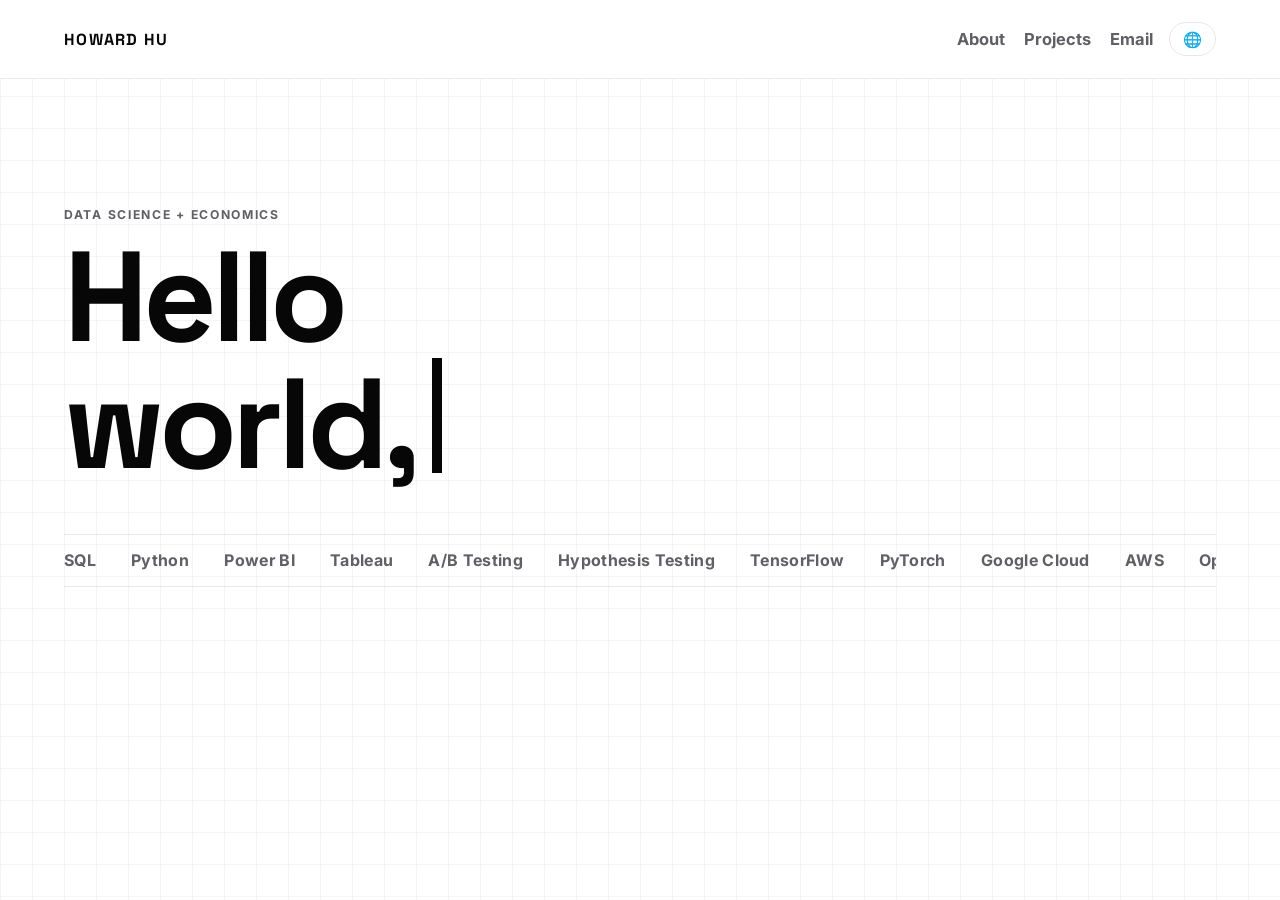
==== index.html @ 7187e895 "Fix about view typing and language sync in SPA with cache-busted scripts" ====
<!DOCTYPE html>
<html lang="en">
  <head>
    <meta charset="UTF-8" />
    <meta name="viewport" content="width=device-width, initial-scale=1.0" />
    <title>howard's studio</title>
    <meta
      name="description"
      content="Haoyang (Howard) Hu - UC Berkeley Data Science and Economics student focused on analytics, experimentation, and BI."
    />
    <link rel="preconnect" href="https://fonts.googleapis.com" />
    <link rel="preconnect" href="https://fonts.gstatic.com" crossorigin />
    <link
      href="https://fonts.googleapis.com/css2?family=Inter:wght@400;500;600;700;800&family=Space+Grotesk:wght@500;600;700&display=swap"
      rel="stylesheet"
    />
    <link rel="icon" type="image/png" href="/public/avatars/howard_idle.png" />
    <link rel="apple-touch-icon" href="/public/avatars/howard_idle.png" />
    <link rel="stylesheet" href="/styles.css?v=20260314-3" />
    <link rel="stylesheet" href="/styles/avatar.css?v=20260310-1" />
    <link rel="stylesheet" href="/styles/about.css?v=20260314-2" />
    <link rel="stylesheet" href="/styles/email-panel.css?v=20260314-1" />
  </head>
  <body>
    <header class="site-header">
      <div class="container nav-wrap">
        <a href="/" class="logo" data-view-target="home">HOWARD HU</a>
        <div class="nav-right">
          <nav>
            <ul class="nav-links">
              <li><a href="/" data-nav="about" data-view-target="about">About</a></li>
              <li><a href="/" data-nav="projects" data-view-target="projects">Projects</a></li>
              <li><button id="email-open-trigger" class="nav-email-btn" type="button" data-nav="email">Email</button></li>
            </ul>
          </nav>
          <div class="header-controls">
            <details class="lang-dropdown">
              <summary class="mode-toggle" aria-label="Language">🌐</summary>
              <div class="lang-dropdown-menu" role="menu" aria-label="Language menu">
                <button type="button" class="lang-option" data-lang-option="en">English</button>
                <button type="button" class="lang-option" data-lang-option="zh">中文</button>
                <button type="button" class="lang-option" data-lang-option="ko">한국인</button>
              </div>
            </details>
          </div>
        </div>
      </div>
    </header>

    <main id="spa-root">
      <section id="view-home" class="spa-view is-active">
        <section id="hero-section" class="hero container">
          <div class="hero-grid">
            <div class="hero-copy-wrap">
              <p class="eyebrow">Data Science + Economics</p>
              <h1 id="typed-title" data-text="Hello world, my name is Howard.">Hello world, my name is Howard.</h1>
              <p id="typed-alt-name" class="hero-name-tag" data-text="or 胡昊阳">or 胡昊阳</p>
              <p id="typed-bio" class="hero-bio" data-text="Trying to build the future before it becomes obvious.">
                Trying to build the future before it becomes obvious.
              </p>
            </div>
            <div class="hero-art">
              <div id="hero-avatar-controller" aria-label="Howard interactive pixel avatar"></div>
            </div>
          </div>
          <div class="marquee-wrap" aria-label="Scrolling skills">
            <div class="marquee-track">
              <span>SQL</span><span>Python</span><span>Power BI</span><span>Tableau</span><span>A/B Testing</span><span>Hypothesis Testing</span><span>TensorFlow</span><span>PyTorch</span><span>Google Cloud</span><span>AWS</span><span>OpenClaw</span><span>Azure</span>
              <span>SQL</span><span>Python</span><span>Power BI</span><span>Tableau</span><span>A/B Testing</span><span>Hypothesis Testing</span><span>TensorFlow</span><span>PyTorch</span><span>Google Cloud</span><span>AWS</span><span>OpenClaw</span><span>Azure</span>
            </div>
          </div>
        </section>
      </section>

      <section id="view-projects" class="spa-view">
        <section id="projects" class="container section project-section" data-tone="jarvis">
          <div class="projects-top">
            <img class="projects-top-avatar" src="/public/avatars/howard_laptop.png" alt="Howard coding pixel avatar" width="112" height="112" />
            <p id="projects-typed-lead" class="projects-typed-lead is-typing" data-text="Here are some of the fun stuff and side quests I’ve built or am currently building.">
              Here are some of the fun stuff and side quests I’ve built or am currently building.
            </p>
          </div>

          <div class="project-grid">
            <article class="project-card project-card-featured" data-tone="jarvis">
              <p class="card-tag">Flagship System</p>
              <h3>JARVIS</h3>
              <p class="project-subtitle">A personal AI operating system</p>
              <p class="project-hook">Stark Industries was fictional. The idea wasn’t.</p>
              <button class="project-trigger" type="button" aria-expanded="false">Open project</button>
              <div class="project-detail">
                <p class="card-summary">JARVIS began as a simple question: what if I had a real digital teammate I could talk to all day, not just another chat window?</p>
                <p class="card-summary">Instead of typing prompts, I wanted to say things like: “Jarvis, what’s on my agenda today?” or “Research this topic and build a full execution plan.”</p>
                <p class="card-summary">JARVIS is my attempt to build that system.</p>
                <p class="card-summary">It combines voice interaction with a modular agent architecture capable of research, synthesis, monitoring, and action. Under the hood, specialized agents coordinate tasks like web research, information extraction, summarization, and automated execution.</p>
                <p class="card-summary">Rather than a single chatbot, JARVIS functions as a personal AI operating layer, a system that can run workflows end-to-end, from gathering information to producing usable outputs.</p>
                <p class="card-summary">The long-term vision is a persistent AI partner that understands context, manages complex tasks, and acts as an always-available digital teammate.</p>
                <p class="card-summary">This prototype explores that architecture through OpenClaw-style autonomous browsing, LLM orchestration, and real-time voice interaction.</p>
                <p class="detail-meta">PYTHON · LLM APIs · AGENT ORCHESTRATION · WEB AUTOMATION · VOICE INTERFACES · OPENCLAW-STYLE SYSTEMS</p>
              </div>
            </article>

            <article class="project-card" data-tone="factory">
              <p class="card-tag">Automation</p>
              <h3>Brainrot Content Factory</h3>
              <p class="project-subtitle">An automated pipeline for short-form media</p>
              <p class="project-hook">Dopamine maxing by putting shorts content creation on autopilot.</p>
              <button class="project-trigger" type="button" aria-expanded="false">Open project</button>
              <div class="project-detail">
                <p class="card-summary">This started as an experiment in scale: how far can I push a media pipeline before manual bottlenecks show up? The system detects trend signals, builds scripts, generates visuals, and assembles shorts with minimal intervention.</p>
                <p class="card-summary">I also built in quality gates around timing, hook strength, and visual continuity so it’s not just auto-generated noise. The end goal is a repeatable engine for autonomous content channels.</p>
                <p class="detail-meta">Python · Sora · FFmpeg · Platform APIs</p>
              </div>
            </article>

            <article class="project-card" data-tone="dashboard">
              <p class="card-tag">Data Visualization</p>
              <h3>Analytic Dashboard Maker</h3>
              <p class="project-subtitle">From raw tables to decision-ready dashboards</p>
              <p class="project-hook">Because manually rebuilding dashboards every week is character development I did not need.</p>
              <button class="project-trigger" type="button" aria-expanded="false">Open project</button>
              <div class="project-detail">
                <p class="card-summary">This project came from seeing how much analyst time gets burned cleaning data and redoing the same visuals. I built a pipeline that ingests messy business data, extracts key metrics, and prepares dashboard-ready structures with much less manual work.</p>
                <p class="card-summary">I focused on making outputs practical: clear KPI definitions, reusable transformations, and automated handoff into BI tools so teams can spend more time deciding and less time wrangling.</p>
                <p class="detail-meta">Python · Power BI · SQL · Workflow automation</p>
              </div>
            </article>

            <article class="project-card" data-tone="research">
              <p class="card-tag">Research Infrastructure</p>
              <h3>Curiosity X</h3>
              <p class="project-subtitle">Continuous monitoring of the internet</p>
              <p class="project-hook">My personal intel feed, minus the 20-tab chaos.</p>
              <button class="project-trigger" type="button" aria-expanded="false">Open project</button>
              <div class="project-detail">
                <p class="card-summary">I built this because I was spending too much time context switching between feeds, forums, and tech news. The agent continuously monitors sources and compiles concise briefings.</p>
                <p class="card-summary">It prioritizes what matters, summarizes developments with clear action points, and pushes updates through messaging so I can react fast without manual hunting.</p>
                <p class="detail-meta">Python · RSS ingestion · LLM summarization</p>
              </div>
            </article>

            <article class="project-card" data-tone="photo">
              <p class="card-tag">Visual Storytelling</p>
              <h3>Photography Studio</h3>
              <p class="project-subtitle">People, light, and memory-driven frames</p>
              <p class="project-hook">A clean visual storytelling space for my photography work.</p>
              <a class="project-trigger" href="/" data-view-target="photography">Open project</a>
            </article>
          </div>
        </section>
      </section>

      <section id="view-about" class="spa-view">
        <section class="about-page">
          <div class="about-centered container">
            <img class="about-avatar" src="/public/avatars/howard_smile.png" alt="Howard Hu pixel avatar" width="128" height="128" />
            <h1 id="about-typed-title" class="about-title" data-text="Hi there">Hi there</h1>
            <p id="about-typed-intro" class="about-intro" data-text="Talk to me about data, AI, analytics, and building useful systems!">Talk to me about data, AI, analytics, and building useful systems!</p>

            <div class="about-block">
              <h2 data-i18n="workHeading">Work</h2>
              <div class="about-list" role="list">
                <button class="about-link-item" type="button" data-modal-kind="work" data-modal-id="ibm" data-i18n="work.ibm">CSM Architect (AI) @ IBM</button>
                <button class="about-link-item" type="button" data-modal-kind="work" data-modal-id="pge" data-i18n="work.pge">Ex-AP Data Analyst @ PG&amp;E</button>
                <button class="about-link-item" type="button" data-modal-kind="work" data-modal-id="dicks" data-i18n="work.dicks">Ex-Data Science Intern @ Dick's Sporting Goods</button>
                <button class="about-link-item" type="button" data-modal-kind="work" data-modal-id="store" data-i18n="work.store">BI Executive @ Cal Student Store</button>
              </div>
            </div>

            <div class="about-block">
              <h2 data-i18n="educationHeading">Education</h2>
              <div class="about-list" role="list">
                <button class="about-link-item" type="button" data-modal-kind="education" data-modal-id="berkeley" data-i18n="education.entry">Data Science + Economics<br />University of California, Berkeley<br />2022–2026</button>
              </div>
            </div>

            <div class="about-social" aria-label="Social links">
              <a href="https://www.linkedin.com/in/howard-hu-70660616a/" target="_blank" rel="noopener noreferrer" aria-label="LinkedIn" title="LinkedIn"><svg viewBox="0 0 24 24" aria-hidden="true"><path d="M4.98 3.5C4.98 4.88 3.86 6 2.48 6S0 4.88 0 3.5 1.12 1 2.5 1s2.48 1.12 2.48 2.5zM.5 8h4V24h-4V8zm7 0h3.8v2.2h.1c.53-1 1.84-2.2 3.8-2.2 4.06 0 4.8 2.67 4.8 6.14V24h-4v-7.2c0-1.72-.03-3.94-2.4-3.94-2.4 0-2.77 1.87-2.77 3.8V24h-4V8z"/></svg></a>
              <a href="https://instagram.com/howarddhu" target="_blank" rel="noopener noreferrer" aria-label="Instagram" title="Instagram"><svg viewBox="0 0 24 24" aria-hidden="true"><path d="M7.75 2h8.5A5.75 5.75 0 0 1 22 7.75v8.5A5.75 5.75 0 0 1 16.25 22h-8.5A5.75 5.75 0 0 1 2 16.25v-8.5A5.75 5.75 0 0 1 7.75 2zm0 2A3.75 3.75 0 0 0 4 7.75v8.5A3.75 3.75 0 0 0 7.75 20h8.5A3.75 3.75 0 0 0 20 16.25v-8.5A3.75 3.75 0 0 0 16.25 4h-8.5zM12 7a5 5 0 1 1 0 10 5 5 0 0 1 0-10zm0 2a3 3 0 1 0 0 6 3 3 0 0 0 0-6zm5.25-2.5a1.25 1.25 0 1 1 0 2.5 1.25 1.25 0 0 1 0-2.5z"/></svg></a>
              <a href="https://github.com/Howardhu02" target="_blank" rel="noopener noreferrer" aria-label="GitHub" title="GitHub"><svg viewBox="0 0 24 24" aria-hidden="true"><path d="M12 .5C5.65.5.5 5.65.5 12a11.5 11.5 0 0 0 7.86 10.91c.57.1.78-.25.78-.55v-2.1c-3.2.7-3.88-1.36-3.88-1.36-.52-1.31-1.27-1.66-1.27-1.66-1.04-.71.08-.7.08-.7 1.15.08 1.75 1.18 1.75 1.18 1.02 1.75 2.67 1.24 3.32.95.1-.74.4-1.24.72-1.53-2.56-.29-5.25-1.28-5.25-5.69 0-1.26.45-2.29 1.18-3.09-.12-.29-.51-1.46.11-3.05 0 0 .96-.31 3.15 1.18a10.88 10.88 0 0 1 5.74 0c2.19-1.49 3.15-1.18 3.15-1.18.62 1.59.23 2.76.11 3.05.73.8 1.18 1.83 1.18 3.09 0 4.42-2.69 5.39-5.26 5.68.41.35.78 1.05.78 2.12v3.14c0 .3.21.66.79.55A11.5 11.5 0 0 0 23.5 12C23.5 5.65 18.35.5 12 .5z"/></svg></a>
              <button id="wechat-open" type="button" class="about-wechat-btn" aria-label="WeChat" title="WeChat"><svg viewBox="0 0 24 24" aria-hidden="true"><path d="M9.5 3C4.8 3 1 6.1 1 10c0 2.2 1.3 4.2 3.3 5.5L3.5 19l3.4-1.8c.8.2 1.7.3 2.6.3 4.7 0 8.5-3.1 8.5-7S14.2 3 9.5 3zm-3 6.2a1.1 1.1 0 1 1 0 2.2 1.1 1.1 0 0 1 0-2.2zm6 0a1.1 1.1 0 1 1 0 2.2 1.1 1.1 0 0 1 0-2.2zM17 9.5c-3.3 0-6 2.1-6 4.7s2.7 4.7 6 4.7c.7 0 1.3-.1 2-.3l2.5 1.4-.6-2.3c1.4-1 2.1-2.2 2.1-3.5 0-2.6-2.7-4.7-6-4.7zm-2 4a.9.9 0 1 1 0 1.8.9.9 0 0 1 0-1.8zm4 0a.9.9 0 1 1 0 1.8.9.9 0 0 1 0-1.8z"/></svg></button>
            </div>
          </div>
        </section>
      </section>

      <section id="view-photography" class="spa-view">
        <section id="photography" class="container section">
          <div class="photo-top">
            <img class="photo-top-avatar" src="/public/avatars/howard_camera.png" alt="Howard camera pixel avatar" width="112" height="112" />
            <p id="photography-typed-lead" class="photography-typed-lead is-typing" data-text="Capturing moments, documenting stories, and experimenting with light. Click each field to see samples.">
              Capturing moments, documenting stories, and experimenting with light. Click each field to see samples.
            </p>
          </div>

          <div class="photo-categories">
            <button class="photo-card" type="button" data-photo-category="film"><h3>Film</h3><p>Analog moments captured on 35mm.</p><div class="photo-card-preview" aria-hidden="true"><img src="" alt="" loading="lazy" /></div></button>
            <button class="photo-card" type="button" data-photo-category="graduation"><h3>Graduation</h3><p>Celebrating milestones and memories.</p><div class="photo-card-preview" aria-hidden="true"><img src="" alt="" loading="lazy" /></div></button>
            <button class="photo-card" type="button" data-photo-category="gig"><h3>Gig Works</h3><p>Events, concerts, and commissioned work.</p><div class="photo-card-preview" aria-hidden="true"><img src="" alt="" loading="lazy" /></div></button>
            <button class="photo-card" type="button" data-photo-category="shenanigans"><h3>Shenanigans</h3><p>Creative experiments and fun visual ideas.</p><div class="photo-card-preview" aria-hidden="true"><img src="" alt="" loading="lazy" /></div></button>
          </div>

          <div class="photo-cta">
            <a class="photo-cta-link" href="https://calendar.app.google/9sr1MgK4GPP5MWou8" target="_blank" rel="noopener noreferrer">Book a session with me</a>
            <a class="photo-cta-link secondary" href="https://instagram.com/howiesflicks" target="_blank" rel="noopener noreferrer">@howiesflicks</a>
          </div>
        </section>
      </section>
    </main>

    <div id="about-modal" class="about-modal" aria-hidden="true">
      <div class="about-modal-backdrop" data-about-close></div>
      <div class="about-modal-card" role="dialog" aria-modal="true" aria-label="About details">
        <button type="button" class="about-modal-close" data-about-close aria-label="Close details">×</button>
        <p id="about-modal-role" class="about-modal-role"></p>
        <h3 id="about-modal-title"></h3>
        <p id="about-modal-meta" class="about-modal-meta"></p>
        <p id="about-modal-desc" class="about-modal-desc"></p>
        <img id="about-modal-image" class="about-modal-image" src="" alt="" />
      </div>
    </div>

    <div id="photo-modal" class="photo-modal" aria-hidden="true">
      <div class="photo-modal-backdrop" data-photo-close></div>
      <div class="photo-modal-content" role="dialog" aria-modal="true" aria-label="Photography gallery">
        <button type="button" class="photo-modal-close" data-photo-close aria-label="Close gallery">×</button>
        <button type="button" class="photo-modal-nav prev" data-photo-prev aria-label="Previous photo">‹</button>
        <div class="photo-modal-stage">
          <img id="photo-modal-image" src="" alt="Photography showcase" />
          <p id="photo-modal-counter" class="photo-modal-counter">1 / 1</p>
        </div>
        <button type="button" class="photo-modal-nav next" data-photo-next aria-label="Next photo">›</button>
      </div>
    </div>

    <div id="email-panel-root"></div>

    <script>
      window.EMAIL_PANEL_ENDPOINT = "https://formspree.io/f/mnjgzolo";
    </script>
    <script src="/script.js?v=20260314-4"></script>
    <script src="/about.js?v=20260314-3"></script>
    <script src="/spa.js?v=20260314-2"></script>
    <script type="module" src="/avatar.js?v=20260310-1"></script>
    <script type="module" src="/avatar-controller.js?v=20260310-1"></script>
    <script type="module" src="/email-panel.js?v=20260314-1"></script>
  </body>
</html>
---- styles.css ----
:root {
  --bg: #ffffff;
  --surface: #ffffff;
  --text: #070707;
  --muted: #5f5f66;
  --line: #e7e7eb;
  --accent: #2f6bff;
  --font-body: "Inter", sans-serif;
  --font-heading: "Space Grotesk", sans-serif;
}

* {
  box-sizing: border-box;
}

html,
body {
  margin: 0;
  padding: 0;
  font-family: var(--font-body);
  background:
    linear-gradient(to right, rgba(231, 231, 235, 0.45) 1px, transparent 1px),
    linear-gradient(to bottom, rgba(231, 231, 235, 0.45) 1px, transparent 1px),
    var(--bg);
  background-size: 32px 32px, 32px 32px, auto;
  color: var(--text);
  scroll-behavior: smooth;
  overflow-x: hidden;
}

.container {
  width: min(1160px, 90%);
  margin: 0 auto;
}

.avatar-shell {
  width: 128px;
  height: 128px;
  position: relative;
  border: 1px solid var(--line);
  border-radius: 20px;
  background: rgba(255, 255, 255, 0.96);
  box-shadow: 0 18px 42px rgba(7, 7, 7, 0.08);
  overflow: hidden;
}

.avatar-sprite {
  position: absolute;
  inset: 0;
  width: 128px;
  height: 128px;
  image-rendering: pixelated;
  image-rendering: crisp-edges;
  opacity: 0;
  transition: opacity 220ms ease;
}

.avatar-sprite.is-visible {
  opacity: 1;
}

.avatar-badge {
  display: none;
}

.avatar-slot {
  display: inline-block;
}

.avatar-slot .avatar-shell {
  box-shadow: none;
}

.avatar-slot-hero .avatar-shell {
  width: 240px;
  height: 240px;
  border-radius: 28px;
  background:
    radial-gradient(circle at 50% 18%, rgba(47, 107, 255, 0.12), transparent 42%),
    linear-gradient(180deg, #ffffff 0%, #f7f7fa 100%);
  box-shadow: 0 24px 56px rgba(7, 7, 7, 0.1);
}

.avatar-slot-hero .avatar-sprite {
  width: 240px;
  height: 240px;
}

.avatar-slot-inline .avatar-shell {
  width: 112px;
  height: 112px;
  border-radius: 20px;
  background: linear-gradient(180deg, #ffffff 0%, #f7f7fa 100%);
}

.avatar-slot-inline .avatar-sprite {
  width: 112px;
  height: 112px;
}

.site-header {
  position: sticky;
  top: 0;
  z-index: 10;
  background: rgba(255, 255, 255, 0.94);
  border-bottom: 1px solid var(--line);
  backdrop-filter: blur(4px);
}

.nav-wrap {
  min-height: 78px;
  display: flex;
  justify-content: space-between;
  align-items: center;
}

.nav-right {
  display: flex;
  align-items: center;
  gap: 1rem;
}

.logo {
  color: var(--text);
  text-decoration: none;
  font-family: var(--font-heading);
  font-weight: 900;
  letter-spacing: 0.08em;
}

h1,
h2,
h3,
h4,
h5,
h6 {
  font-family: var(--font-heading);
}

.nav-links {
  list-style: none;
  display: flex;
  gap: 1.2rem;
  margin: 0;
  padding: 0;
}

.nav-links a {
  color: var(--muted);
  text-decoration: none;
  font-weight: 700;
  font-size: 1.03rem;
  transition: color 160ms ease;
}

.nav-email-btn {
  border: 0;
  background: transparent;
  color: var(--muted);
  font: inherit;
  font-weight: 700;
  font-size: 1.03rem;
  padding: 0;
  cursor: pointer;
  transition: color 160ms ease;
}

.nav-links a:hover {
  color: var(--text);
}

.nav-email-btn:hover {
  color: var(--text);
}

.header-controls {
  display: flex;
  align-items: center;
  gap: 0.5rem;
}

.mode-toggle {
  border: 1px solid var(--line);
  background: var(--surface);
  color: var(--text);
  font: inherit;
  font-size: 0.95rem;
  font-weight: 700;
  border-radius: 999px;
  padding: 0.42rem 0.8rem;
  cursor: pointer;
  transition: border-color 160ms ease, background 160ms ease;
}

.mode-toggle:hover {
  border-color: color-mix(in srgb, var(--accent) 40%, var(--line));
}

.lang-dropdown {
  position: relative;
}

.lang-dropdown > summary {
  list-style: none;
}

.lang-dropdown > summary::-webkit-details-marker {
  display: none;
}

.lang-dropdown-menu {
  position: absolute;
  top: calc(100% + 0.4rem);
  right: 0;
  min-width: 130px;
  border: 1px solid var(--line);
  background: var(--surface);
  border-radius: 12px;
  padding: 0.35rem;
  display: none;
  box-shadow: 0 14px 28px rgba(7, 7, 7, 0.12);
  z-index: 20;
}

.lang-dropdown[open] .lang-dropdown-menu {
  display: grid;
  gap: 0.2rem;
}

.lang-option {
  border: 0;
  border-radius: 8px;
  text-align: left;
  background: transparent;
  color: var(--text);
  font: inherit;
  font-size: 0.82rem;
  font-weight: 700;
  padding: 0.45rem 0.55rem;
  cursor: pointer;
}

.lang-option:hover,
.lang-option.is-active {
  background: color-mix(in srgb, var(--accent) 12%, #ffffff 88%);
}


.spa-view {
  display: none;
}

.spa-view.is-active {
  display: block;
}

.nav-links a.is-active,
.logo.is-active {
  color: var(--text);
}
.hero {
  padding: 8rem 0 5.5rem;
}

.hero-grid {
  display: grid;
  grid-template-columns: 1fr;
  gap: 2rem;
  align-items: center;
}

.hero-copy-wrap {
  text-align: left;
}

.hero-art {
  display: grid;
  justify-items: center;
  gap: 1rem;
}

.hero-notes {
  width: min(360px, 100%);
  display: grid;
  gap: 0.7rem;
}

.hero-note {
  border: 1px solid var(--line);
  border-radius: 16px;
  padding: 0.9rem 1rem;
  background: #fbfbfc;
}

.hero-note span {
  display: block;
  margin-bottom: 0.3rem;
  text-transform: uppercase;
  letter-spacing: 0.1em;
  font-size: 0.68rem;
  color: #808088;
  font-weight: 700;
}

.hero-note strong {
  font-size: 0.95rem;
  line-height: 1.45;
}

.eyebrow {
  margin: 0;
  text-transform: uppercase;
  letter-spacing: 0.14em;
  color: var(--muted);
  font-size: 0.76rem;
  font-weight: 700;
}

h1 {
  margin: 0.9rem 0 0;
  font-size: clamp(3rem, 10vw, 8.1rem);
  line-height: 0.95;
  letter-spacing: -0.04em;
  font-weight: 900;
}

h1.is-typing {
  position: relative;
}

h1.is-typing::after {
  content: "";
  display: inline-block;
  width: 0.08em;
  height: 0.9em;
  margin-left: 0.12em;
  vertical-align: -0.04em;
  background: var(--text);
  animation: blink-caret 850ms steps(1, end) infinite;
}

.hero-name-tag {
  margin: 0.55rem 0 0;
  font-size: clamp(1.05rem, 2.2vw, 1.6rem);
  letter-spacing: -0.01em;
  font-weight: 700;
  color: #4f4f58;
}

.hero-bio {
  margin: 0.7rem 0 0;
  width: min(640px, 100%);
  color: #34343d;
  font-size: 1rem;
  line-height: 1.6;
  font-weight: 500;
}

.hero-blurb {
  width: min(640px, 100%);
  margin: 1.4rem 0 0;
  color: var(--muted);
  line-height: 1.75;
  font-size: 1.02rem;
}

.persona-switch {
  margin-top: 1.6rem;
  display: flex;
  justify-content: flex-start;
  gap: 0.65rem;
  flex-wrap: wrap;
}

.persona-pill {
  border: 1px solid var(--line);
  background: #fff;
  color: var(--muted);
  border-radius: 999px;
  padding: 0.55rem 0.9rem;
  font: inherit;
  font-size: 0.92rem;
  font-weight: 700;
  cursor: pointer;
  transition: border-color 180ms ease, color 180ms ease, background 180ms ease;
}

.persona-pill:hover,
.persona-pill.is-active {
  border-color: #d5ddff;
  color: var(--text);
  background: #f7f9ff;
}

.marquee-wrap {
  margin-top: 2.4rem;
  border-top: 1px solid var(--line);
  border-bottom: 1px solid var(--line);
  overflow: hidden;
  white-space: nowrap;
}

.marquee-track {
  display: inline-flex;
  gap: 2.2rem;
  padding: 0.95rem 0;
  animation: marquee-scroll 30s linear infinite;
}

.marquee-track span {
  color: var(--muted);
  font-weight: 700;
  letter-spacing: 0.02em;
}

.signal-strip {
  margin-top: 1.2rem;
  display: grid;
  grid-template-columns: repeat(1, minmax(0, 1fr));
  gap: 0.85rem;
}

.signal-card {
  border: 1px solid var(--line);
  border-radius: 16px;
  padding: 0.95rem 1rem;
  background: rgba(255, 255, 255, 0.86);
  backdrop-filter: blur(4px);
}

.signal-card span {
  display: block;
  margin-bottom: 0.3rem;
  text-transform: uppercase;
  letter-spacing: 0.1em;
  font-size: 0.68rem;
  font-weight: 700;
  color: #7d7d86;
}

.signal-card strong {
  font-size: 0.95rem;
  line-height: 1.45;
}

.section {
  padding: 5.2rem 0;
}

.section h2 {
  margin: 0 0 1.2rem;
  font-size: clamp(2rem, 4.5vw, 3rem);
  letter-spacing: -0.02em;
  font-weight: 900;
}

.section-intro {
  display: grid;
  gap: 0.45rem;
  margin-bottom: 1.4rem;
}

.section-heading {
  display: flex;
  align-items: center;
  justify-content: space-between;
  gap: 1rem;
}

.section-intro p {
  margin: 0;
  max-width: 60ch;
  color: var(--muted);
  line-height: 1.7;
}

.projects-top {
  margin-bottom: 1.3rem;
  display: grid;
  justify-items: center;
  gap: 0.65rem;
  text-align: center;
}

.projects-top-avatar {
  width: 112px;
  height: 112px;
  border-radius: 20px;
  border: 1px solid var(--line);
  background: linear-gradient(180deg, #ffffff 0%, #f7f7fa 100%);
  image-rendering: pixelated;
}

.projects-typed-lead {
  margin: 0;
  max-width: 62ch;
  color: #3f4452;
  line-height: 1.7;
  font-size: 1.02rem;
}

.projects-typed-lead.is-typing::after {
  content: "";
  display: inline-block;
  width: 0.08em;
  height: 0.9em;
  margin-left: 0.12em;
  vertical-align: -0.05em;
  background: var(--text);
  animation: blink-caret 850ms steps(1, end) infinite;
}

.project-grid {
  display: grid;
  grid-template-columns: repeat(1, minmax(0, 1fr));
  gap: 1rem;
}

.project-card {
  padding: 1.35rem;
  border: 1px solid var(--line);
  border-radius: 14px;
  background:
    linear-gradient(180deg, color-mix(in srgb, var(--surface) 96%, #fff 4%) 0%, color-mix(in srgb, var(--surface) 92%, #fff 8%) 100%);
  transition: box-shadow 220ms ease, transform 220ms ease, border-color 220ms ease;
}

.project-card:hover {
  border-color: #cfd8ff;
  box-shadow: 0 0 0 1px #dce4ff, 0 0 34px rgba(47, 107, 255, 0.13);
  transform: translateY(-2px);
}

.project-card-featured {
  border-color: #d6deff;
  background:
    radial-gradient(circle at 85% 10%, rgba(47, 107, 255, 0.16), transparent 38%),
    linear-gradient(180deg, rgba(255, 255, 255, 0.98) 0%, rgba(248, 250, 255, 0.98) 100%);
}

.project-section {
  --project-tone: #2f6bff;
  --project-tone-soft: rgba(47, 107, 255, 0.14);
  transition: background 280ms ease, border-color 280ms ease;
}

.project-section[data-tone="jarvis"] {
  --project-tone: #2f6bff;
  --project-tone-soft: rgba(47, 107, 255, 0.14);
}

.project-section[data-tone="factory"] {
  --project-tone: #ff6a3d;
  --project-tone-soft: rgba(255, 106, 61, 0.14);
}

.project-section[data-tone="dashboard"] {
  --project-tone: #8a57ff;
  --project-tone-soft: rgba(138, 87, 255, 0.14);
}

.project-section[data-tone="research"] {
  --project-tone: #0f8f6f;
  --project-tone-soft: rgba(15, 143, 111, 0.14);
}

.card-tag {
  margin: 0;
  font-size: 0.74rem;
  text-transform: uppercase;
  letter-spacing: 0.12em;
  color: var(--muted);
  font-weight: 700;
}

.project-card h3 {
  margin: 0.5rem 0 0.45rem;
  font-size: 1.35rem;
  letter-spacing: -0.01em;
  line-height: 1.08;
}

.project-subtitle {
  margin: 0 0 0.7rem;
  font-size: 0.95rem;
  color: #4f5f95;
  font-weight: 700;
}

.project-card p {
  margin: 0;
  color: var(--muted);
  line-height: 1.65;
}

.card-summary {
  margin-top: 0.45rem;
}

.project-hook {
  margin-top: 0.4rem;
  font-size: 1rem;
  color: #484a55;
}

.project-trigger {
  margin-top: 0.9rem;
  border: 0;
  background: transparent;
  padding: 0;
  color: var(--text);
  font: inherit;
  font-size: 0.93rem;
  font-weight: 800;
  cursor: pointer;
}

.project-detail {
  max-height: 0;
  overflow: hidden;
  opacity: 0;
  transition: max-height 240ms ease, opacity 180ms ease, margin-top 180ms ease;
}

.project-card.is-open {
  border-color: color-mix(in srgb, var(--project-tone) 30%, #d8dbe5);
  box-shadow: 0 0 0 1px color-mix(in srgb, var(--project-tone) 18%, #f0f1f5);
}

.project-card.is-open .project-detail {
  max-height: 420px;
  opacity: 1;
  margin-top: 0.9rem;
}

.timeline-section {
  --timeline-tone: #2f6bff;
  --timeline-tone-soft: rgba(47, 107, 255, 0.14);
  padding: 1.2rem;
  border: 1px solid #dbe2ff;
  border-radius: 24px;
  background:
    radial-gradient(circle at 10% 0%, var(--timeline-tone-soft), transparent 42%),
    linear-gradient(180deg, rgba(255, 255, 255, 0.98) 0%, rgba(248, 249, 254, 0.98) 100%);
  transition: background 300ms ease, border-color 300ms ease;
}

.timeline-section[data-tone="pge"] {
  --timeline-tone: #2f6bff;
  --timeline-tone-soft: rgba(47, 107, 255, 0.14);
  border-color: #dbe2ff;
}

.timeline-section[data-tone="ibm"] {
  --timeline-tone: #5c39ff;
  --timeline-tone-soft: rgba(92, 57, 255, 0.14);
  border-color: #ded5ff;
}

.timeline-section[data-tone="dicks"] {
  --timeline-tone: #ff6a3d;
  --timeline-tone-soft: rgba(255, 106, 61, 0.14);
  border-color: #ffd9cd;
}

.timeline-section[data-tone="store"] {
  --timeline-tone: #0f8f6f;
  --timeline-tone-soft: rgba(15, 143, 111, 0.14);
  border-color: #cdebe2;
}

.timeline {
  position: relative;
  display: grid;
  gap: 0.85rem;
  padding-left: 1rem;
}

.timeline::before {
  content: "";
  position: absolute;
  left: 0.2rem;
  top: 0.2rem;
  bottom: 0.2rem;
  width: 2px;
  background: var(--timeline-tone);
  opacity: 0.35;
}

.timeline-item {
  position: relative;
  border: 1px solid var(--line);
  border-radius: 16px;
  background: color-mix(in srgb, var(--surface) 94%, #fff 6%);
  overflow: hidden;
  transition: border-color 220ms ease, box-shadow 220ms ease;
}

.timeline-item::before {
  content: "";
  position: absolute;
  left: -1.05rem;
  top: 1.22rem;
  width: 0.52rem;
  height: 0.52rem;
  border-radius: 999px;
  background: var(--timeline-tone);
  box-shadow: 0 0 0 6px rgba(255, 255, 255, 0.9);
}

.timeline-item.is-open {
  border-color: color-mix(in srgb, var(--timeline-tone) 30%, #d8dbe5);
  box-shadow: 0 0 0 1px color-mix(in srgb, var(--timeline-tone) 18%, #f0f1f5);
}

.timeline-trigger {
  width: 100%;
  border: 0;
  background: transparent;
  text-align: left;
  padding: 1rem 1rem 0.92rem;
  display: grid;
  gap: 0.2rem;
  cursor: pointer;
}

.timeline-role {
  font-size: 1.06rem;
  font-weight: 800;
  color: var(--text);
}

.timeline-company {
  color: var(--muted);
  font-size: 0.94rem;
  font-weight: 600;
}

.timeline-date {
  margin-top: 0.2rem;
  text-transform: uppercase;
  letter-spacing: 0.08em;
  font-size: 0.7rem;
  color: color-mix(in srgb, var(--timeline-tone) 62%, #6c7280);
  font-weight: 700;
}

.timeline-detail {
  max-height: 0;
  overflow: hidden;
  opacity: 0;
  padding: 0 1rem;
  transition: max-height 240ms ease, opacity 200ms ease, padding 200ms ease;
}

.timeline-item.is-open .timeline-detail {
  max-height: 320px;
  opacity: 1;
  padding: 0 1rem 1rem;
}

.education-card {
  border: 1px solid var(--line);
  border-radius: 18px;
  padding: 1.3rem;
  background: rgba(255, 255, 255, 0.92);
}

.education-card h3 {
  margin: 0;
  font-size: 1.3rem;
  letter-spacing: -0.01em;
}

.education-meta {
  margin: 0.45rem 0 0.7rem;
  text-transform: uppercase;
  letter-spacing: 0.09em;
  font-size: 0.72rem;
  color: #6f7584;
  font-weight: 700;
}

.detail-meta {
  margin-top: 0.85rem;
  text-transform: uppercase;
  letter-spacing: 0.08em;
  font-size: 0.72rem;
  color: #767680;
  font-weight: 700;
}

.about-copy {
  max-width: 60ch;
}

.about-copy p {
  margin: 0 0 1rem;
  color: var(--muted);
  line-height: 1.75;
  font-size: 1.02rem;
}

.about-education {
  margin-top: 1.3rem;
  border: 1px solid var(--line);
  border-radius: 18px;
  padding: 1.1rem;
  background: color-mix(in srgb, var(--surface) 94%, #fff 6%);
}

.about-work-block {
  margin-top: 1.8rem;
}

.about-work-block .work-subtitle {
  margin-bottom: 0.8rem;
  font-size: clamp(1.45rem, 3.2vw, 2.1rem);
  letter-spacing: -0.01em;
}

.education-label {
  display: block;
  margin-bottom: 0.5rem;
  text-transform: uppercase;
  letter-spacing: 0.1em;
  font-size: 0.7rem;
  color: #7b7b84;
  font-weight: 700;
}

.about-education h3 {
  margin: 0;
  font-size: 1.15rem;
  letter-spacing: -0.01em;
}

.education-date {
  margin: 0.45rem 0 0.75rem;
  font-size: 0.8rem;
  text-transform: uppercase;
  letter-spacing: 0.08em;
  font-weight: 700;
  color: #6f7584;
}

.education-majors {
  display: grid;
  gap: 0.45rem;
}

.education-majors p {
  margin: 0;
  border: 1px solid #e6e8ef;
  border-radius: 12px;
  padding: 0.58rem 0.72rem;
  background: #fafafe;
  color: #4f535f;
  font-size: 0.94rem;
  line-height: 1.4;
}

.mini-grid {
  display: grid;
  grid-template-columns: repeat(1, minmax(0, 1fr));
  gap: 1rem;
}

.mini-card {
  border: 1px solid var(--line);
  border-radius: 18px;
  padding: 1.2rem;
  background: rgba(251, 251, 252, 0.92);
}

.mini-label {
  display: inline-block;
  margin-bottom: 0.55rem;
  text-transform: uppercase;
  letter-spacing: 0.1em;
  font-size: 0.7rem;
  color: #7f7f86;
  font-weight: 700;
}

.mini-card h3 {
  margin: 0 0 0.45rem;
  font-size: 1.15rem;
  letter-spacing: -0.01em;
}

.mini-card p {
  margin: 0;
  color: var(--muted);
  line-height: 1.7;
}

.photo-categories {
  display: grid;
  grid-template-columns: 1fr;
  gap: 1rem;
}

.photo-top {
  margin-bottom: 1.3rem;
  display: grid;
  justify-items: center;
  gap: 0.65rem;
  text-align: center;
}

.photo-top-avatar {
  width: 112px;
  height: 112px;
  border-radius: 20px;
  border: 1px solid var(--line);
  background: linear-gradient(180deg, #ffffff 0%, #f7f7fa 100%);
  image-rendering: pixelated;
}

.photography-typed-lead {
  margin: 0;
  max-width: 62ch;
  color: #3f4452;
  line-height: 1.7;
  font-size: 1.02rem;
}

.photography-typed-lead.is-typing::after {
  content: "";
  display: inline-block;
  width: 0.08em;
  height: 0.9em;
  margin-left: 0.12em;
  vertical-align: -0.05em;
  background: var(--text);
  animation: blink-caret 850ms steps(1, end) infinite;
}

.photo-card {
  border: 1px solid var(--line);
  border-radius: 20px;
  background: color-mix(in srgb, var(--surface) 90%, #fff 10%);
  text-align: left;
  padding: 1.35rem;
  cursor: pointer;
  font-family: inherit;
  color: var(--text);
  position: relative;
  overflow: hidden;
  transition: transform 240ms ease, box-shadow 240ms ease, border-color 240ms ease;
}

.photo-card[data-photo-category="film"] {
  --photo-tone: rgba(255, 134, 77, 0.22);
  --photo-border: #ffbf9e;
}

.photo-card[data-photo-category="graduation"] {
  --photo-tone: rgba(47, 107, 255, 0.2);
  --photo-border: #b7c9ff;
}

.photo-card[data-photo-category="gig"] {
  --photo-tone: rgba(255, 78, 139, 0.2);
  --photo-border: #ffc2da;
}

.photo-card[data-photo-category="shenanigans"] {
  --photo-tone: rgba(36, 169, 129, 0.2);
  --photo-border: #b4ead7;
}

.photo-card h3 {
  margin: 0 0 0.45rem;
  font-size: clamp(1.5rem, 3vw, 2.1rem);
  letter-spacing: -0.02em;
}

.photo-card p {
  margin: 0;
  color: var(--muted);
  line-height: 1.65;
  max-width: 42ch;
}

.photo-card-preview {
  position: absolute;
  inset: 0;
  opacity: 0;
  transition: opacity 260ms ease, transform 260ms ease;
  transform: scale(1.03);
  pointer-events: none;
}

.photo-card-preview::after {
  content: "";
  position: absolute;
  inset: 0;
  background: linear-gradient(
    to top,
    rgba(255, 255, 255, 0.82) 12%,
    rgba(255, 255, 255, 0.28) 46%,
    rgba(255, 255, 255, 0.1) 100%
  );
}

.photo-card-preview img {
  width: 100%;
  height: 100%;
  object-fit: contain;
  background: #f4f4f6;
}

.photo-card:hover {
  transform: translateY(-4px);
  border-color: var(--photo-border, #d6d9e4);
  box-shadow: 0 20px 40px rgba(7, 7, 7, 0.09);
  background: linear-gradient(to bottom, var(--photo-tone, rgba(47, 107, 255, 0.12)), rgba(255, 255, 255, 0.92));
}

.photo-card.is-active {
  border-color: var(--photo-border, #d6d9e4);
  background: linear-gradient(to bottom, var(--photo-tone, rgba(47, 107, 255, 0.12)), rgba(255, 255, 255, 0.92));
}

.photo-card:hover .photo-card-preview {
  opacity: 1;
  transform: scale(1);
}

.photo-cta {
  margin-top: 1.8rem;
  padding-top: 1.2rem;
}

.photo-cta-link {
  display: inline-block;
  margin-top: 0.6rem;
  font-size: 1.22rem;
  font-weight: 800;
  color: var(--text);
  text-decoration: underline;
  text-decoration-color: var(--text);
  text-underline-offset: 0.12em;
  transition: text-decoration-color 180ms ease;
}

.photo-cta-link:hover {
  text-decoration-color: var(--text);
}

.photo-cta-link.secondary {
  display: block;
  margin-top: 1rem;
  width: fit-content;
  font-size: 1.05rem;
  color: #4f535f;
}

.photo-modal {
  position: fixed;
  inset: 0;
  z-index: 40;
  display: grid;
  place-items: center;
  opacity: 0;
  pointer-events: none;
  transition: opacity 240ms ease;
}

.photo-modal.is-open {
  opacity: 1;
  pointer-events: auto;
}

.photo-modal-backdrop {
  position: absolute;
  inset: 0;
  background: rgba(7, 7, 11, 0.84);
  backdrop-filter: blur(4px);
}

.photo-modal-content {
  position: relative;
  width: min(1200px, 94vw);
  height: min(88vh, 820px);
  display: grid;
  grid-template-columns: auto 1fr auto;
  align-items: center;
  gap: 0.7rem;
}

.photo-modal-stage {
  width: 100%;
  height: 100%;
  display: grid;
  place-items: center;
  overflow: visible;
  padding: 0.75rem;
}

.photo-modal-stage img {
  max-width: 100%;
  max-height: 100%;
  object-fit: contain;
  opacity: 0;
  transform: none;
  transition: opacity 220ms ease;
}

.photo-modal-stage img.is-visible {
  opacity: 1;
}

.photo-modal-nav {
  border: 1px solid rgba(255, 255, 255, 0.22);
  background: rgba(14, 14, 18, 0.55);
  color: #fff;
  width: 44px;
  height: 44px;
  border-radius: 999px;
  cursor: pointer;
  font-size: 1.2rem;
}

.photo-modal-close {
  position: absolute;
  top: 0;
  right: 0;
  transform: translateY(-130%);
  width: 42px;
  height: 42px;
  border-radius: 999px;
  border: 1px solid rgba(255, 255, 255, 0.24);
  background: rgba(14, 14, 18, 0.55);
  color: #fff;
  font-size: 1.5rem;
  cursor: pointer;
  line-height: 1;
}

.photo-modal-counter {
  position: absolute;
  bottom: -2.1rem;
  left: 50%;
  transform: translateX(-50%);
  color: rgba(255, 255, 255, 0.88);
  margin: 0;
  font-size: 0.88rem;
  letter-spacing: 0.08em;
  text-transform: uppercase;
}

.site-footer {
  border-top: 1px solid var(--line);
  padding: 3.2rem 0 2.2rem;
}

.social-links {
  display: flex;
  flex-wrap: wrap;
  gap: 1.4rem;
  margin-bottom: 1.2rem;
}

.social-links a {
  color: var(--text);
  font-size: clamp(1.3rem, 2.6vw, 2.3rem);
  font-weight: 800;
  text-decoration: underline;
  text-decoration-color: transparent;
  text-underline-offset: 0.12em;
  transition: text-decoration-color 160ms ease;
}

.social-links a:hover {
  text-decoration-color: var(--text);
}

.site-footer p {
  margin: 0;
  color: var(--muted);
  font-size: 0.9rem;
}

.reveal {
  opacity: 0;
  transform: translateY(10px);
  transition: opacity 500ms ease, transform 500ms ease;
}

.reveal.visible {
  opacity: 1;
  transform: translateY(0);
}

@keyframes marquee-scroll {
  from {
    transform: translateX(0);
  }
  to {
    transform: translateX(-50%);
  }
}

@keyframes blink-caret {
  0%,
  49% {
    opacity: 1;
  }
  50%,
  100% {
    opacity: 0;
  }
}

@media (min-width: 840px) {
  .hero-grid {
    grid-template-columns: 1.1fr 0.9fr;
  }

  .hero-art {
    justify-items: end;
  }

  .project-grid {
    grid-template-columns: repeat(3, minmax(0, 1fr));
  }

  .project-card-featured {
    grid-column: span 2;
  }

  .mini-grid {
    grid-template-columns: repeat(2, minmax(0, 1fr));
  }

  .photo-categories {
    grid-template-columns: repeat(2, minmax(0, 1fr));
  }

  .signal-strip {
    grid-template-columns: repeat(3, minmax(0, 1fr));
  }
}

@media (max-width: 640px) {
  .nav-wrap {
    min-height: auto;
    align-items: flex-start;
    flex-direction: column;
    gap: 0.45rem;
    padding: 0.7rem 0;
  }

  .logo {
    font-size: 1rem;
    letter-spacing: 0.06em;
  }

  .avatar-slot-hero .avatar-shell,
  .avatar-slot-hero .avatar-sprite {
    width: 176px;
    height: 176px;
  }

  .avatar-slot-inline .avatar-shell,
  .avatar-slot-inline .avatar-sprite {
    width: 88px;
    height: 88px;
  }

  .nav-links {
    gap: 0.62rem;
    font-size: 0.92rem;
    white-space: nowrap;
    min-width: max-content;
  }

  .nav-right {
    width: 100%;
    gap: 0.55rem;
    justify-content: space-between;
  }

  .nav-right nav {
    overflow-x: auto;
    -webkit-overflow-scrolling: touch;
    scrollbar-width: none;
  }

  .nav-right nav::-webkit-scrollbar {
    display: none;
  }

  .header-controls {
    gap: 0.35rem;
  }

  .mode-toggle {
    padding: 0.33rem 0.56rem;
    font-size: 0.84rem;
  }

  .marquee-track {
    animation: none;
    transform: none;
  }

  .hero {
    padding-top: 6.6rem;
  }

  .section-heading {
    align-items: flex-start;
  }

  .section {
    padding: 4rem 0;
  }

  .photo-modal-content {
    width: 96vw;
    height: 82vh;
    grid-template-columns: 1fr;
  }

  .photo-modal-nav {
    position: absolute;
    top: 50%;
    transform: translateY(-50%);
    z-index: 2;
  }

  .photo-modal-nav.prev {
    left: 0.4rem;
  }

  .photo-modal-nav.next {
    right: 0.4rem;
  }
}
---- styles/avatar.css ----
.avatar-card {
  display: flex;
  flex-direction: column;
  align-items: center;
  gap: 12px;
}

.avatar {
  width: 128px;
  height: 128px;
  display: grid;
  place-items: center;
  border: 1px solid var(--line);
  border-radius: 16px;
  background-color: #f7f7fa;
  opacity: 0;
  transition: transform 180ms ease, filter 180ms ease, opacity 180ms ease;
  overflow: hidden;
}

.avatar:hover {
  transform: translateY(-1px);
  filter: drop-shadow(0 10px 20px rgba(7, 7, 7, 0.1));
}

.avatar.is-visible {
  opacity: 1;
}

.avatar-frame {
  width: 100%;
  height: 100%;
  object-fit: contain;
  image-rendering: pixelated;
  image-rendering: crisp-edges;
  pointer-events: none;
  user-select: none;
}

.avatar-controls {
  display: flex;
  gap: 10px;
  flex-wrap: wrap;
  justify-content: center;
}

.avatar-controls button {
  border: 1px solid var(--line);
  background: #f3f3f3;
  padding: 6px 10px;
  border-radius: 8px;
  cursor: pointer;
  font-size: 14px;
  font-family: inherit;
  color: var(--text);
}

.avatar-controls button:hover {
  background: #e6e6e6;
}

.avatar-controls button.is-active {
  border-color: #d5ddff;
  background: #edf1ff;
}

@media (max-width: 960px) {
  .avatar-controls {
    gap: 8px;
  }

  .avatar-controls button {
    font-size: 13px;
  }
}
---- styles/about.css ----
.about-page {
  min-height: calc(100vh - 78px);
  display: grid;
  place-items: center;
  padding: 5.5rem 0 4rem;
}

.about-centered {
  display: grid;
  justify-items: center;
  text-align: center;
  gap: 1rem;
  max-width: 760px;
}

.about-avatar {
  width: 112px;
  height: 112px;
  border-radius: 20px;
  border: 1px solid var(--line);
  background: linear-gradient(180deg, #ffffff 0%, #f7f7fa 100%);
  image-rendering: pixelated;
}

.about-title {
  margin: 0;
  font-size: clamp(2.4rem, 7vw, 4.2rem);
  letter-spacing: -0.03em;
}

.about-intro {
  margin: 0;
  max-width: 52ch;
  color: var(--muted);
  line-height: 1.7;
  font-size: 1.02rem;
}

.about-title.is-typing::after {
  content: "";
  display: inline-block;
  width: 0.08em;
  height: 0.92em;
  margin-left: 0.12em;
  vertical-align: -0.06em;
  background: var(--text);
  animation: blink-caret 850ms steps(1, end) infinite;
}

.about-intro.is-typing::after {
  content: "";
  display: inline-block;
  width: 0.08em;
  height: 0.92em;
  margin-left: 0.12em;
  vertical-align: -0.06em;
  background: var(--text);
  animation: blink-caret 850ms steps(1, end) infinite;
}

.about-block {
  margin-top: 1.2rem;
  width: min(640px, 100%);
}

.about-block h2 {
  margin: 0 0 0.65rem;
  font-size: 1.2rem;
  letter-spacing: -0.01em;
}

.about-list {
  display: grid;
  gap: 0.35rem;
}

.about-link-item {
  border: 0;
  background: transparent;
  color: var(--text);
  font: inherit;
  font-size: 1rem;
  line-height: 1.55;
  padding: 0.2rem 0;
  cursor: pointer;
  text-decoration: underline;
  text-decoration-thickness: 1px;
  text-underline-offset: 0.2em;
  text-decoration-color: transparent;
  transition: text-decoration-color 180ms ease;
}

.about-link-item:hover {
  text-decoration-color: currentColor;
}

.about-social {
  margin-top: 1.5rem;
  display: flex;
  align-items: center;
  justify-content: center;
  gap: 0.95rem;
}

.about-social a,
.about-wechat-btn {
  width: 42px;
  height: 42px;
  border: 1px solid var(--line);
  border-radius: 999px;
  display: grid;
  place-items: center;
  color: var(--text);
  background: color-mix(in srgb, var(--surface) 95%, #fff 5%);
  transition: border-color 180ms ease, transform 180ms ease;
}

.about-social a:hover,
.about-wechat-btn:hover {
  border-color: #c8d3ff;
  transform: translateY(-1px);
}

.about-social svg {
  width: 18px;
  height: 18px;
  fill: currentColor;
}

.about-wechat-btn {
  cursor: pointer;
}

.about-modal {
  position: fixed;
  inset: 0;
  z-index: 60;
  opacity: 0;
  pointer-events: none;
  transition: opacity 200ms ease;
}

.about-modal.is-open {
  opacity: 1;
  pointer-events: auto;
}

.about-modal-backdrop {
  position: absolute;
  inset: 0;
  background: rgba(10, 11, 15, 0.36);
  backdrop-filter: blur(4px);
}

.about-modal-card {
  position: relative;
  width: min(560px, 90vw);
  margin: 12vh auto 0;
  border: 1px solid var(--line);
  border-radius: 16px;
  background: #ffffff;
  padding: 1.35rem 1.3rem 1.25rem;
  transform: scale(0.95);
  transition: transform 200ms ease;
}

.about-modal.is-open .about-modal-card {
  transform: scale(1);
}

.about-modal-close {
  position: absolute;
  top: 0.65rem;
  right: 0.65rem;
  border: 0;
  background: transparent;
  color: #666b77;
  font-size: 1.35rem;
  line-height: 1;
  cursor: pointer;
}

.about-modal-role {
  margin: 0;
  text-transform: uppercase;
  letter-spacing: 0.1em;
  font-size: 0.7rem;
  color: #7d8190;
  font-weight: 700;
}

.about-modal-card h3 {
  margin: 0.45rem 0 0.4rem;
  font-size: 1.35rem;
  letter-spacing: -0.01em;
}

.about-modal-meta {
  margin: 0;
  color: #535865;
  font-size: 0.9rem;
  font-weight: 600;
}

.about-modal-desc {
  margin: 0.8rem 0 0;
  color: #4f5563;
  line-height: 1.65;
}

.about-modal-image {
  display: none;
  width: min(300px, 100%);
  border-radius: 12px;
  border: 1px solid var(--line);
  margin: 0.85rem auto 0;
}

.about-modal-image.is-visible {
  display: block;
}

.about-modal-open {
  overflow: hidden;
}

@media (max-width: 640px) {
  .about-page {
    min-height: calc(100vh - 72px);
    padding-top: 5rem;
  }

  .about-centered {
    gap: 0.85rem;
  }

  .about-link-item {
    font-size: 0.96rem;
  }

  .about-modal-card {
    width: 90vw;
    margin-top: 10vh;
  }
}
---- styles/email-panel.css ----
.email-panel-overlay {
  position: fixed;
  inset: 0;
  z-index: 80;
  display: flex;
  justify-content: flex-end;
  background: rgba(255, 255, 255, 0);
  pointer-events: none;
  backdrop-filter: blur(0px);
  transition: background 250ms ease, backdrop-filter 250ms ease;
}

.email-panel-overlay.is-open {
  background: rgba(255, 255, 255, 0.34);
  backdrop-filter: blur(6px);
  pointer-events: auto;
}

.email-panel {
  width: min(40vw, 580px);
  min-width: 360px;
  height: 100%;
  background: #ffffff;
  color: #111318;
  border-left: 1px solid #dfe3eb;
  padding: 1.6rem;
  display: flex;
  flex-direction: column;
  gap: 1rem;
  transform: translateX(100%);
  transition: transform 250ms ease;
}

.email-panel-overlay.is-open .email-panel {
  transform: translateX(0);
}

.email-panel-head {
  border-bottom: 1px solid #e6e9f0;
  padding-bottom: 0.85rem;
}

.email-label {
  margin: 0;
  text-transform: uppercase;
  letter-spacing: 0.1em;
  font-size: 0.7rem;
  color: #717787;
  font-weight: 700;
}

.email-to {
  margin: 0.35rem 0 0;
  font-size: 1.35rem;
  font-weight: 800;
}

.email-field {
  display: grid;
  gap: 0.45rem;
}

.email-field input,
.email-field textarea {
  width: 100%;
  border: 1px solid #d5dbe8;
  border-radius: 10px;
  background: #ffffff;
  color: #1a1f2b;
  font: inherit;
  font-size: 0.98rem;
  padding: 0.72rem 0.8rem;
  outline: none;
}

.email-field textarea {
  min-height: 200px;
  resize: vertical;
}

.email-field input:focus,
.email-field textarea:focus {
  border-color: #9ca7c8;
}

.email-field input::placeholder {
  color: #9ca2b2;
}

.email-actions {
  margin-top: auto;
  display: flex;
  gap: 0.65rem;
}

.email-send,
.email-cancel {
  border: 1px solid #d1d7e4;
  border-radius: 10px;
  background: #ffffff;
  color: #111318;
  font: inherit;
  font-weight: 700;
  padding: 0.68rem 0.95rem;
  cursor: pointer;
}

.email-send {
  background: #111318;
  color: #ffffff;
  border-color: #111318;
  display: inline-flex;
  align-items: center;
  justify-content: center;
  gap: 0.45rem;
  min-width: 132px;
}

.email-send:disabled {
  opacity: 0.4;
  cursor: not-allowed;
}

.email-send.is-loading {
  opacity: 1;
}

.email-send.is-success {
  background: #d8ffea;
  border-color: #d8ffea;
  color: #0f3a26;
}

.email-spinner {
  width: 0.95rem;
  height: 0.95rem;
  border: 2px solid rgba(255, 255, 255, 0.34);
  border-top-color: #ffffff;
  border-radius: 999px;
  animation: email-spin 650ms linear infinite;
}

.email-checkmark {
  display: inline-block;
  font-weight: 900;
  transform: scale(0.7);
  animation: email-check-pop 220ms ease forwards;
}

.email-error {
  margin: 0.1rem 0 0;
  font-size: 0.88rem;
  color: #b42318;
}

.email-cancel:hover,
.email-send:hover:not(:disabled) {
  filter: brightness(0.95);
}

body.email-panel-open {
  overflow: hidden;
}

@media (max-width: 900px) {
  .email-panel {
    width: min(100vw, 480px);
    min-width: 0;
  }
}

@keyframes email-spin {
  from {
    transform: rotate(0deg);
  }
  to {
    transform: rotate(360deg);
  }
}

@keyframes email-check-pop {
  to {
    transform: scale(1);
  }
}
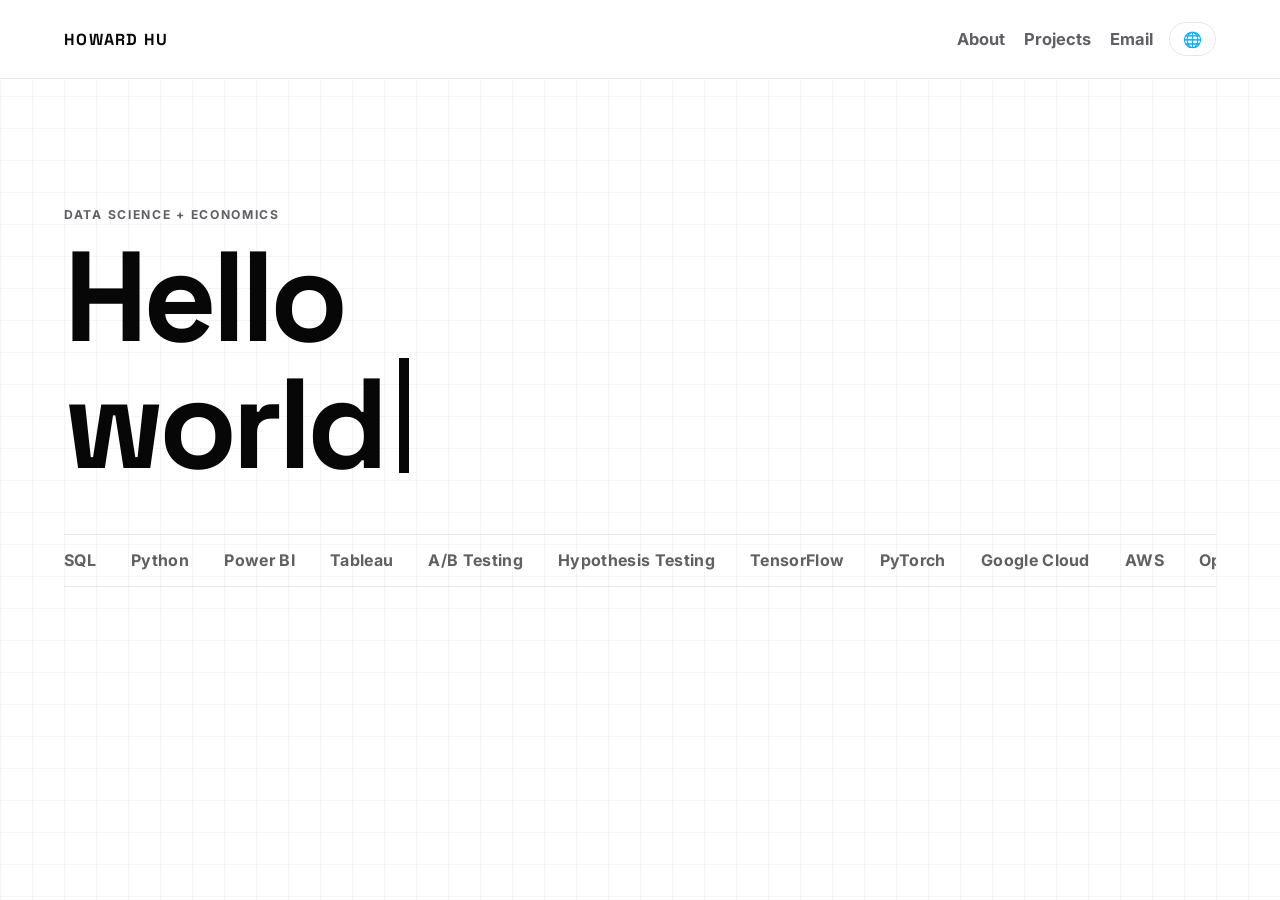
==== commit 262815fc: "Fix about interactions and persist SPA view on refresh" ====
--- a/index.html
+++ b/index.html
@@ -238,9 +238,9 @@
     <script>
       window.EMAIL_PANEL_ENDPOINT = "https://formspree.io/f/mnjgzolo";
     </script>
-    <script src="/script.js?v=20260314-4"></script>
-    <script src="/about.js?v=20260314-3"></script>
-    <script src="/spa.js?v=20260314-2"></script>
+    <script src="/script.js?v=20260314-5"></script>
+    <script src="/about.js?v=20260314-4"></script>
+    <script src="/spa.js?v=20260314-3"></script>
     <script type="module" src="/avatar.js?v=20260310-1"></script>
     <script type="module" src="/avatar-controller.js?v=20260310-1"></script>
     <script type="module" src="/email-panel.js?v=20260314-1"></script>
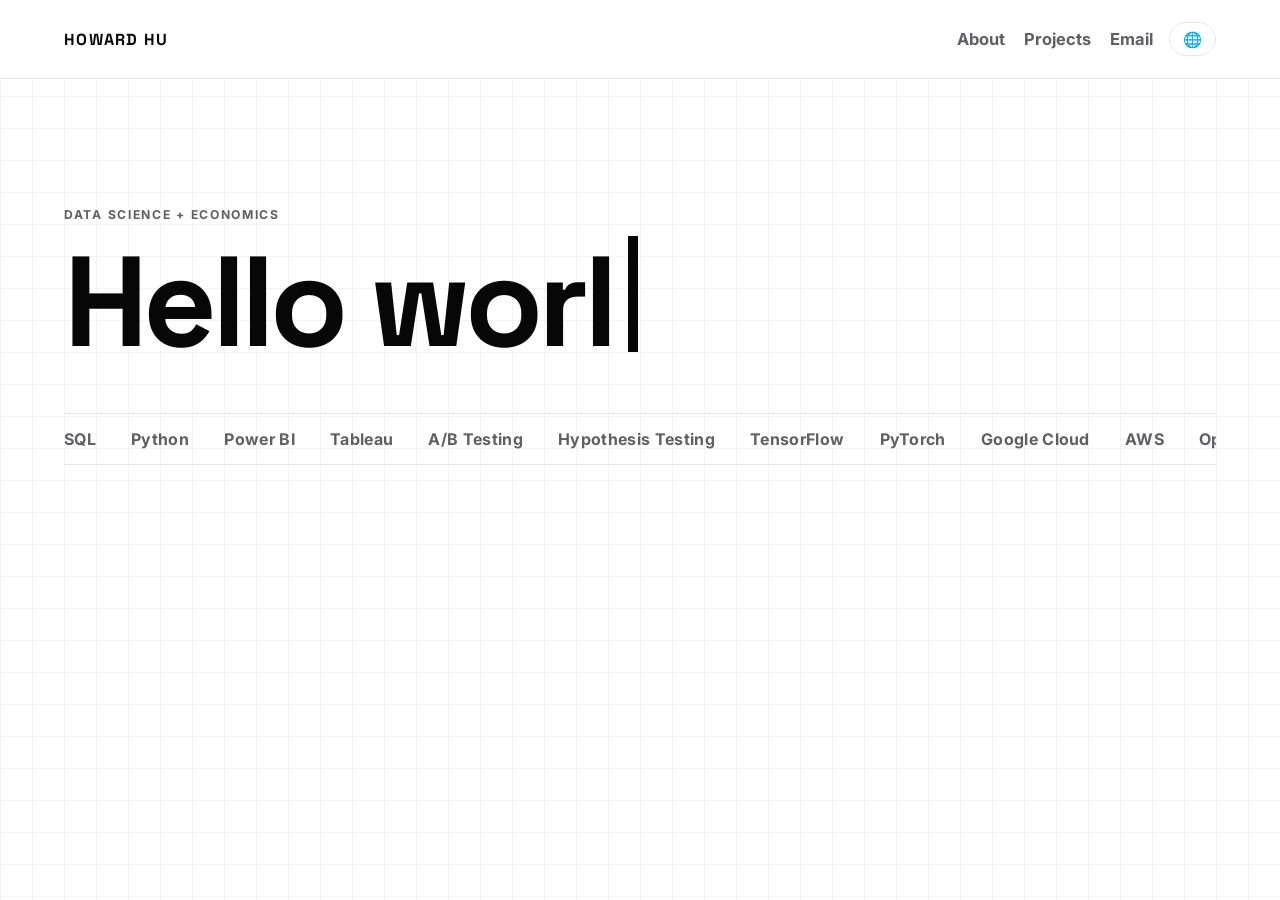
==== commit 3f9ccd06: "Bump stylesheet cache version for normal-tab refresh" ====
--- a/index.html
+++ b/index.html
@@ -16,7 +16,7 @@
     />
     <link rel="icon" type="image/png" href="/public/avatars/howard_idle.png" />
     <link rel="apple-touch-icon" href="/public/avatars/howard_idle.png" />
-    <link rel="stylesheet" href="/styles.css?v=20260314-3" />
+    <link rel="stylesheet" href="/styles.css?v=20260314-4" />
     <link rel="stylesheet" href="/styles/avatar.css?v=20260310-1" />
     <link rel="stylesheet" href="/styles/about.css?v=20260314-2" />
     <link rel="stylesheet" href="/styles/email-panel.css?v=20260314-1" />
--- a/styles.css
+++ b/styles.css
@@ -402,9 +402,11 @@
 
 .marquee-track {
   display: inline-flex;
+  width: max-content;
   gap: 2.2rem;
   padding: 0.95rem 0;
   animation: marquee-scroll 30s linear infinite;
+  will-change: transform;
 }
 
 .marquee-track span {
@@ -1304,8 +1306,8 @@
   }
 
   .marquee-track {
-    animation: none;
-    transform: none;
+    animation: marquee-scroll 24s linear infinite;
+    transform: translateX(0);
   }
 
   .hero {
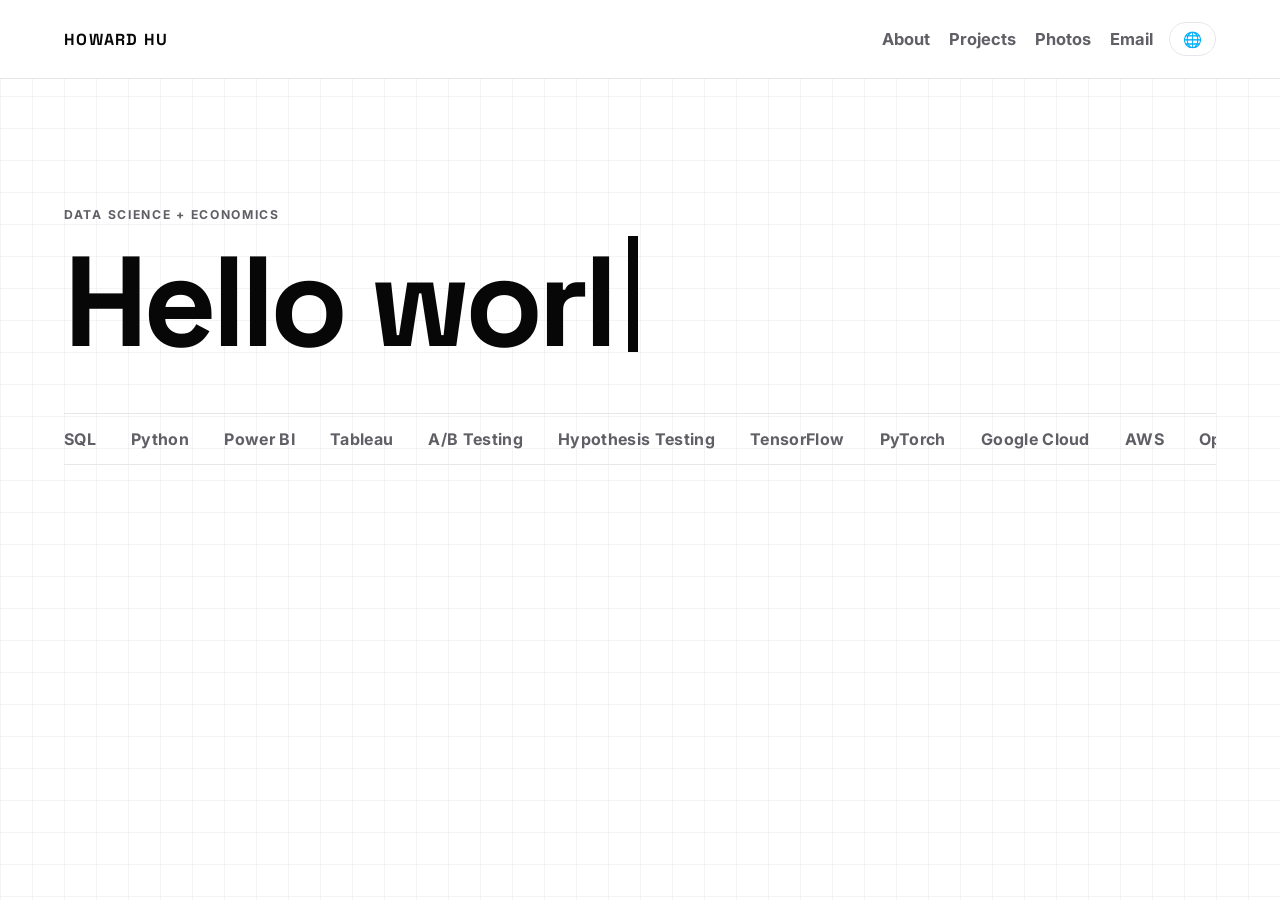
==== commit bad0114d: "Restructure photos into dedicated SPA views" ====
--- a/index.html
+++ b/index.html
@@ -16,7 +16,7 @@
     />
     <link rel="icon" type="image/png" href="/public/avatars/howard_idle.png" />
     <link rel="apple-touch-icon" href="/public/avatars/howard_idle.png" />
-    <link rel="stylesheet" href="/styles.css?v=20260314-4" />
+    <link rel="stylesheet" href="/styles.css?v=20260320-1" />
     <link rel="stylesheet" href="/styles/avatar.css?v=20260310-1" />
     <link rel="stylesheet" href="/styles/about.css?v=20260314-2" />
     <link rel="stylesheet" href="/styles/email-panel.css?v=20260314-1" />
@@ -30,6 +30,7 @@
             <ul class="nav-links">
               <li><a href="/" data-nav="about" data-view-target="about">About</a></li>
               <li><a href="/" data-nav="projects" data-view-target="projects">Projects</a></li>
+              <li><a href="/" data-nav="photos" data-view-target="photos">Photos</a></li>
               <li><button id="email-open-trigger" class="nav-email-btn" type="button" data-nav="email">Email</button></li>
             </ul>
           </nav>
@@ -139,13 +140,6 @@
               </div>
             </article>
 
-            <article class="project-card" data-tone="photo">
-              <p class="card-tag">Visual Storytelling</p>
-              <h3>Photography Studio</h3>
-              <p class="project-subtitle">People, light, and memory-driven frames</p>
-              <p class="project-hook">A clean visual storytelling space for my photography work.</p>
-              <a class="project-trigger" href="/" data-view-target="photography">Open project</a>
-            </article>
           </div>
         </section>
       </section>
@@ -184,26 +178,48 @@
         </section>
       </section>
 
-      <section id="view-photography" class="spa-view">
-        <section id="photography" class="container section">
+      <section id="view-photos" class="spa-view">
+        <section id="photos" class="container section">
           <div class="photo-top">
             <img class="photo-top-avatar" src="/public/avatars/howard_camera.png" alt="Howard camera pixel avatar" width="112" height="112" />
-            <p id="photography-typed-lead" class="photography-typed-lead is-typing" data-text="Capturing moments, documenting stories, and experimenting with light. Click each field to see samples.">
-              Capturing moments, documenting stories, and experimenting with light. Click each field to see samples.
+            <p id="photography-typed-lead" class="photography-typed-lead is-typing" data-text="Capturing moments, documenting stories, and experimenting with light. Pick a category and step into the full set.">
+              Capturing moments, documenting stories, and experimenting with light. Pick a category and step into the full set.
             </p>
           </div>
 
           <div class="photo-categories">
-            <button class="photo-card" type="button" data-photo-category="film"><h3>Film</h3><p>Analog moments captured on 35mm.</p><div class="photo-card-preview" aria-hidden="true"><img src="" alt="" loading="lazy" /></div></button>
-            <button class="photo-card" type="button" data-photo-category="graduation"><h3>Graduation</h3><p>Celebrating milestones and memories.</p><div class="photo-card-preview" aria-hidden="true"><img src="" alt="" loading="lazy" /></div></button>
-            <button class="photo-card" type="button" data-photo-category="gig"><h3>Gig Works</h3><p>Events, concerts, and commissioned work.</p><div class="photo-card-preview" aria-hidden="true"><img src="" alt="" loading="lazy" /></div></button>
-            <button class="photo-card" type="button" data-photo-category="shenanigans"><h3>Shenanigans</h3><p>Creative experiments and fun visual ideas.</p><div class="photo-card-preview" aria-hidden="true"><img src="" alt="" loading="lazy" /></div></button>
+            <button class="photo-card" type="button" data-photo-category="film"><h3>Film</h3><p>Analog frames, softer grain, slower timing.</p><div class="photo-card-preview" aria-hidden="true"><img src="" alt="" loading="lazy" /></div></button>
+            <button class="photo-card" type="button" data-photo-category="graduation"><h3>Graduation</h3><p>Milestones, families, and the energy around them.</p><div class="photo-card-preview" aria-hidden="true"><img src="" alt="" loading="lazy" /></div></button>
+            <button class="photo-card" type="button" data-photo-category="gig"><h3>Gig Works</h3><p>Live movement, events, and commissioned coverage.</p><div class="photo-card-preview" aria-hidden="true"><img src="" alt="" loading="lazy" /></div></button>
+            <button class="photo-card" type="button" data-photo-category="shenanigans"><h3>Shenanigans</h3><p>Creative side quests and stranger visual ideas.</p><div class="photo-card-preview" aria-hidden="true"><img src="" alt="" loading="lazy" /></div></button>
           </div>
 
           <div class="photo-cta">
             <a class="photo-cta-link" href="https://calendar.app.google/9sr1MgK4GPP5MWou8" target="_blank" rel="noopener noreferrer">Book a session with me</a>
             <a class="photo-cta-link secondary" href="https://instagram.com/howiesflicks" target="_blank" rel="noopener noreferrer">@howiesflicks</a>
           </div>
+        </section>
+      </section>
+
+      <section id="view-photo-category" class="spa-view">
+        <section id="photo-category-page" class="container section photo-category-page">
+          <div class="photo-category-shell">
+            <div class="photo-category-hero">
+              <button type="button" class="photo-back-link" data-view-target="photos">Back to photos</button>
+              <p id="photo-category-kicker" class="photo-category-kicker">Photo Set</p>
+              <h1 id="photo-category-title" class="photo-category-title">Film</h1>
+              <p id="photo-category-description" class="photo-category-description">Analog frames, softer grain, slower timing.</p>
+            </div>
+            <aside class="photo-progress-panel">
+              <p id="photo-progress-label" class="photo-progress-label">0% through set</p>
+              <div class="photo-progress-track" aria-hidden="true">
+                <span id="photo-progress-fill" class="photo-progress-fill"></span>
+              </div>
+              <p id="photo-progress-meta" class="photo-progress-meta">0 frames</p>
+            </aside>
+          </div>
+
+          <div id="photo-category-gallery" class="photo-category-gallery"></div>
         </section>
       </section>
     </main>
@@ -220,27 +236,14 @@
       </div>
     </div>
 
-    <div id="photo-modal" class="photo-modal" aria-hidden="true">
-      <div class="photo-modal-backdrop" data-photo-close></div>
-      <div class="photo-modal-content" role="dialog" aria-modal="true" aria-label="Photography gallery">
-        <button type="button" class="photo-modal-close" data-photo-close aria-label="Close gallery">×</button>
-        <button type="button" class="photo-modal-nav prev" data-photo-prev aria-label="Previous photo">‹</button>
-        <div class="photo-modal-stage">
-          <img id="photo-modal-image" src="" alt="Photography showcase" />
-          <p id="photo-modal-counter" class="photo-modal-counter">1 / 1</p>
-        </div>
-        <button type="button" class="photo-modal-nav next" data-photo-next aria-label="Next photo">›</button>
-      </div>
-    </div>
-
     <div id="email-panel-root"></div>
 
     <script>
       window.EMAIL_PANEL_ENDPOINT = "https://formspree.io/f/mnjgzolo";
     </script>
-    <script src="/script.js?v=20260314-5"></script>
+    <script src="/script.js?v=20260320-1"></script>
     <script src="/about.js?v=20260314-4"></script>
-    <script src="/spa.js?v=20260314-3"></script>
+    <script src="/spa.js?v=20260320-1"></script>
     <script type="module" src="/avatar.js?v=20260310-1"></script>
     <script type="module" src="/avatar-controller.js?v=20260310-1"></script>
     <script type="module" src="/email-panel.js?v=20260314-1"></script>
--- a/styles.css
+++ b/styles.css
@@ -1060,98 +1060,156 @@
   color: #4f535f;
 }
 
-.photo-modal {
-  position: fixed;
-  inset: 0;
-  z-index: 40;
-  display: grid;
-  place-items: center;
-  opacity: 0;
-  pointer-events: none;
-  transition: opacity 240ms ease;
-}
-
-.photo-modal.is-open {
-  opacity: 1;
-  pointer-events: auto;
-}
-
-.photo-modal-backdrop {
-  position: absolute;
-  inset: 0;
-  background: rgba(7, 7, 11, 0.84);
-  backdrop-filter: blur(4px);
-}
-
-.photo-modal-content {
+.photo-category-page[data-photo-tone="film"] {
+  --photo-page-tone: rgba(255, 134, 77, 0.14);
+}
+
+.photo-category-page[data-photo-tone="graduation"] {
+  --photo-page-tone: rgba(47, 107, 255, 0.12);
+}
+
+.photo-category-page[data-photo-tone="gig"] {
+  --photo-page-tone: rgba(255, 78, 139, 0.12);
+}
+
+.photo-category-page[data-photo-tone="shenanigans"] {
+  --photo-page-tone: rgba(36, 169, 129, 0.12);
+}
+
+.photo-category-shell {
+  display: grid;
+  grid-template-columns: minmax(0, 1fr) 240px;
+  gap: 2rem;
+  align-items: start;
+  margin-bottom: 2.4rem;
+}
+
+.photo-category-hero {
   position: relative;
-  width: min(1200px, 94vw);
-  height: min(88vh, 820px);
-  display: grid;
-  grid-template-columns: auto 1fr auto;
-  align-items: center;
-  gap: 0.7rem;
-}
-
-.photo-modal-stage {
+  padding: 1.8rem 1.9rem;
+  border: 1px solid var(--line);
+  border-radius: 28px;
+  background:
+    radial-gradient(circle at top left, var(--photo-page-tone, rgba(47, 107, 255, 0.12)), transparent 42%),
+    rgba(255, 255, 255, 0.92);
+}
+
+.photo-back-link {
+  border: 0;
+  padding: 0;
+  background: transparent;
+  color: #5a6171;
+  font: inherit;
+  font-weight: 700;
+  cursor: pointer;
+  text-decoration: underline;
+  text-underline-offset: 0.2em;
+}
+
+.photo-category-kicker {
+  margin: 1.35rem 0 0;
+  text-transform: uppercase;
+  letter-spacing: 0.14em;
+  font-size: 0.74rem;
+  font-weight: 700;
+  color: #7c8190;
+}
+
+.photo-category-title {
+  margin: 0.65rem 0 0;
+  font-size: clamp(2.7rem, 8vw, 5.8rem);
+  line-height: 0.95;
+  letter-spacing: -0.05em;
+}
+
+.photo-category-description {
+  margin: 0.95rem 0 0;
+  max-width: 38ch;
+  color: #444b5c;
+  font-size: 1.02rem;
+  line-height: 1.7;
+}
+
+.photo-progress-panel {
+  position: sticky;
+  top: 104px;
+  padding: 1rem 1rem 1.15rem;
+  border: 1px solid var(--line);
+  border-radius: 18px;
+  background: rgba(255, 255, 255, 0.9);
+  backdrop-filter: blur(10px);
+}
+
+.photo-progress-label,
+.photo-progress-meta {
+  margin: 0;
+  color: #555c6c;
+  font-weight: 700;
+}
+
+.photo-progress-track {
+  width: 100%;
+  height: 7px;
+  margin: 0.85rem 0 0.75rem;
+  border-radius: 999px;
+  background: #edf0f5;
+  overflow: hidden;
+}
+
+.photo-progress-fill {
+  display: block;
   width: 100%;
   height: 100%;
-  display: grid;
-  place-items: center;
-  overflow: visible;
-  padding: 0.75rem;
-}
-
-.photo-modal-stage img {
-  max-width: 100%;
-  max-height: 100%;
-  object-fit: contain;
-  opacity: 0;
-  transform: none;
-  transition: opacity 220ms ease;
-}
-
-.photo-modal-stage img.is-visible {
-  opacity: 1;
-}
-
-.photo-modal-nav {
-  border: 1px solid rgba(255, 255, 255, 0.22);
-  background: rgba(14, 14, 18, 0.55);
-  color: #fff;
-  width: 44px;
-  height: 44px;
-  border-radius: 999px;
-  cursor: pointer;
-  font-size: 1.2rem;
-}
-
-.photo-modal-close {
-  position: absolute;
-  top: 0;
-  right: 0;
-  transform: translateY(-130%);
-  width: 42px;
-  height: 42px;
-  border-radius: 999px;
-  border: 1px solid rgba(255, 255, 255, 0.24);
-  background: rgba(14, 14, 18, 0.55);
-  color: #fff;
-  font-size: 1.5rem;
-  cursor: pointer;
-  line-height: 1;
-}
-
-.photo-modal-counter {
-  position: absolute;
-  bottom: -2.1rem;
-  left: 50%;
-  transform: translateX(-50%);
-  color: rgba(255, 255, 255, 0.88);
-  margin: 0;
-  font-size: 0.88rem;
-  letter-spacing: 0.08em;
-  text-transform: uppercase;
+  transform-origin: left center;
+  transform: scaleX(0);
+  border-radius: inherit;
+  background: linear-gradient(90deg, #111318, color-mix(in srgb, var(--accent) 56%, #ffffff 44%));
+  transition: transform 160ms ease;
+}
+
+.photo-category-gallery {
+  display: grid;
+  grid-template-columns: repeat(12, minmax(0, 1fr));
+  gap: 1.25rem;
+}
+
+.photo-shot {
+  grid-column: span 5;
+  margin: 0;
+  border: 1px solid var(--line);
+  border-radius: 24px;
+  background:
+    linear-gradient(180deg, rgba(255, 255, 255, 0.92), rgba(247, 247, 250, 0.96)),
+    var(--surface);
+  overflow: hidden;
+  box-shadow: 0 22px 44px rgba(7, 7, 7, 0.06);
+}
+
+.photo-shot:nth-child(4n + 1),
+.photo-shot-feature {
+  grid-column: span 7;
+}
+
+.photo-shot-index {
+  display: block;
+  padding: 0.9rem 1rem 0;
+  color: #818696;
+  font-size: 0.74rem;
+  font-weight: 700;
+  letter-spacing: 0.12em;
+}
+
+.photo-shot img {
+  display: block;
+  width: 100%;
+  height: auto;
+  background: #f2f3f7;
+}
+
+.photo-gallery-empty {
+  margin: 0;
+  color: var(--muted);
+  font-size: 1rem;
 }
 
 .site-footer {
@@ -1322,24 +1380,26 @@
     padding: 4rem 0;
   }
 
-  .photo-modal-content {
-    width: 96vw;
-    height: 82vh;
+  .photo-category-shell {
     grid-template-columns: 1fr;
-  }
-
-  .photo-modal-nav {
-    position: absolute;
-    top: 50%;
-    transform: translateY(-50%);
-    z-index: 2;
-  }
-
-  .photo-modal-nav.prev {
-    left: 0.4rem;
-  }
-
-  .photo-modal-nav.next {
-    right: 0.4rem;
-  }
-}
+    gap: 1rem;
+  }
+
+  .photo-progress-panel {
+    position: static;
+  }
+
+  .photo-category-hero {
+    padding: 1.35rem 1.2rem;
+  }
+
+  .photo-category-gallery {
+    grid-template-columns: 1fr;
+  }
+
+  .photo-shot,
+  .photo-shot:nth-child(4n + 1),
+  .photo-shot-feature {
+    grid-column: span 1;
+  }
+}
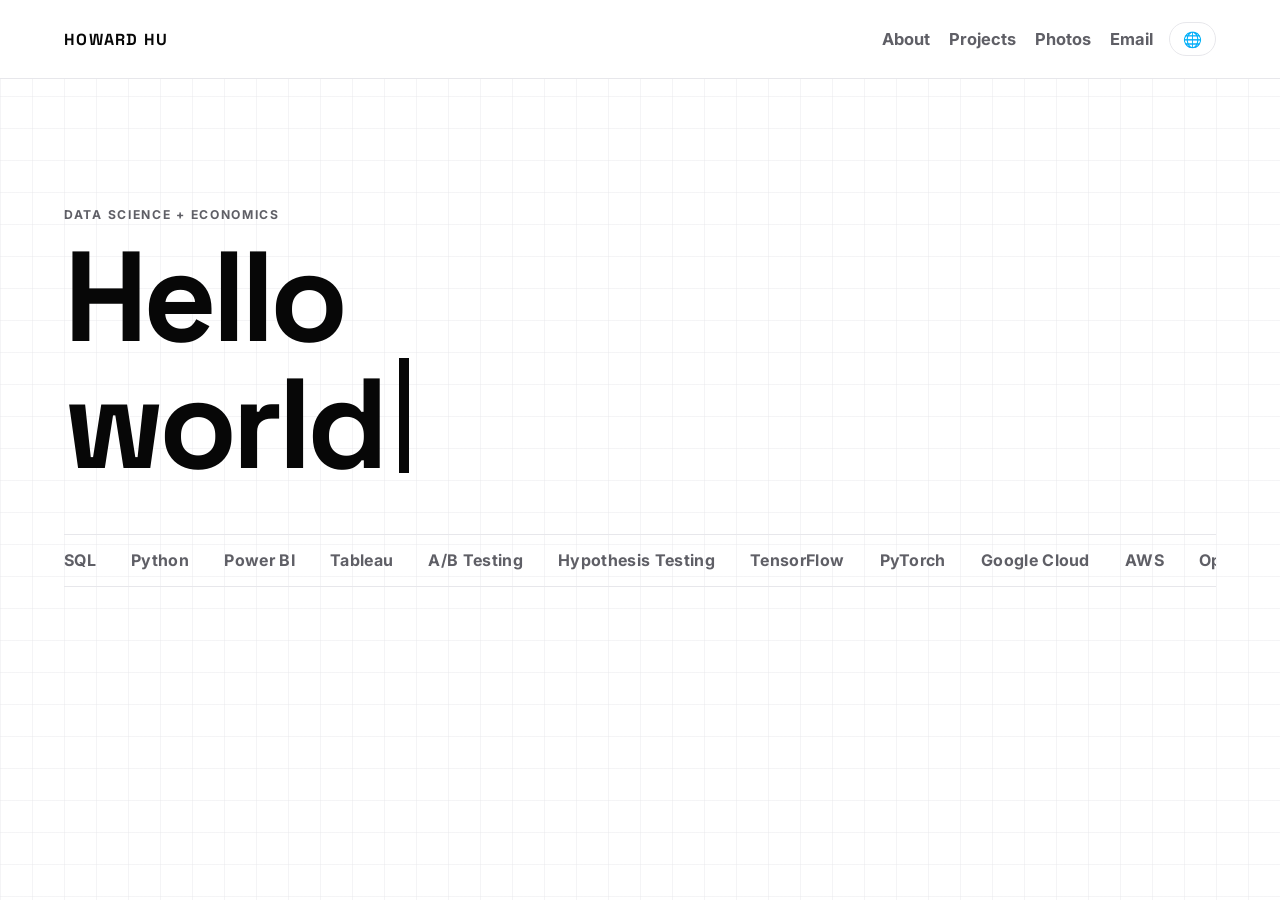
==== commit 85d56e25: "Add linewaves background to projects header" ====
--- a/index.html
+++ b/index.html
@@ -76,7 +76,10 @@
       <section id="view-projects" class="spa-view">
         <section id="projects" class="container section project-section" data-tone="jarvis">
           <div class="projects-top">
-            <img class="projects-top-avatar" src="/public/avatars/howard_laptop.png" alt="Howard coding pixel avatar" width="112" height="112" />
+            <div class="projects-top-visual">
+              <div id="projects-linewaves" class="projects-linewaves" aria-hidden="true"></div>
+              <img class="projects-top-avatar" src="/public/avatars/howard_laptop.png" alt="Howard coding pixel avatar" width="112" height="112" />
+            </div>
             <p id="projects-typed-lead" class="projects-typed-lead is-typing" data-text="Here are some of the fun stuff and side quests I’ve built or am currently building.">
               Here are some of the fun stuff and side quests I’ve built or am currently building.
             </p>
@@ -244,6 +247,7 @@
     <script src="/script.js?v=20260320-1"></script>
     <script src="/about.js?v=20260314-4"></script>
     <script src="/spa.js?v=20260320-1"></script>
+    <script src="/linewaves.js?v=20260320-1"></script>
     <script type="module" src="/avatar.js?v=20260310-1"></script>
     <script type="module" src="/avatar-controller.js?v=20260310-1"></script>
     <script type="module" src="/email-panel.js?v=20260314-1"></script>
--- a/styles.css
+++ b/styles.css
@@ -484,7 +484,35 @@
   text-align: center;
 }
 
+.projects-top-visual {
+  position: relative;
+  width: min(520px, 100%);
+  min-height: 196px;
+  display: grid;
+  place-items: center;
+}
+
+.projects-linewaves {
+  position: absolute;
+  inset: 0;
+  border-radius: 28px;
+  overflow: hidden;
+  background:
+    radial-gradient(circle at center, rgba(47, 107, 255, 0.08), rgba(255, 255, 255, 0.18) 48%, rgba(255, 255, 255, 0) 72%),
+    linear-gradient(180deg, rgba(255, 255, 255, 0.82), rgba(247, 247, 250, 0.68));
+  border: 1px solid rgba(215, 221, 238, 0.85);
+  box-shadow: inset 0 1px 0 rgba(255, 255, 255, 0.85);
+}
+
+.projects-linewaves canvas {
+  width: 100%;
+  height: 100%;
+  display: block;
+}
+
 .projects-top-avatar {
+  position: relative;
+  z-index: 1;
   width: 112px;
   height: 112px;
   border-radius: 20px;
@@ -1385,6 +1413,10 @@
     gap: 1rem;
   }
 
+  .projects-top-visual {
+    min-height: 168px;
+  }
+
   .photo-progress-panel {
     position: static;
   }
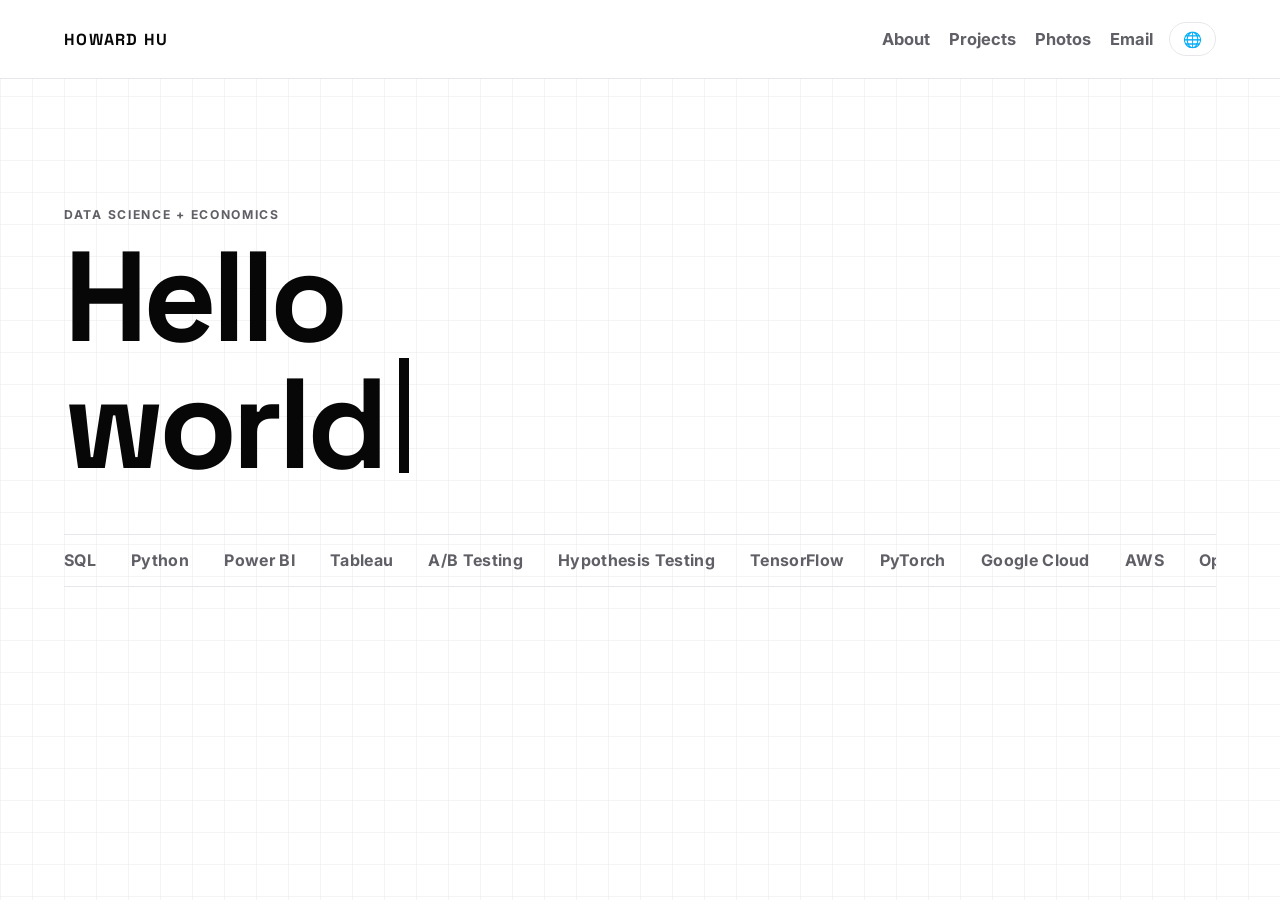
==== commit 71415c4e: "Expand project linewaves into full header banner" ====
--- a/index.html
+++ b/index.html
@@ -76,13 +76,16 @@
       <section id="view-projects" class="spa-view">
         <section id="projects" class="container section project-section" data-tone="jarvis">
           <div class="projects-top">
-            <div class="projects-top-visual">
+            <div class="projects-top-banner">
               <div id="projects-linewaves" class="projects-linewaves" aria-hidden="true"></div>
               <img class="projects-top-avatar" src="/public/avatars/howard_laptop.png" alt="Howard coding pixel avatar" width="112" height="112" />
-            </div>
-            <p id="projects-typed-lead" class="projects-typed-lead is-typing" data-text="Here are some of the fun stuff and side quests I’ve built or am currently building.">
-              Here are some of the fun stuff and side quests I’ve built or am currently building.
-            </p>
+              <div class="projects-top-copy">
+                <p class="projects-top-kicker">Systems / Interfaces / Automation</p>
+                <p id="projects-typed-lead" class="projects-typed-lead is-typing" data-text="Here are some of the fun stuff and side quests I’ve built or am currently building.">
+                  Here are some of the fun stuff and side quests I’ve built or am currently building.
+                </p>
+              </div>
+            </div>
           </div>
 
           <div class="project-grid">
--- a/styles.css
+++ b/styles.css
@@ -477,31 +477,31 @@
 }
 
 .projects-top {
-  margin-bottom: 1.3rem;
-  display: grid;
-  justify-items: center;
-  gap: 0.65rem;
-  text-align: center;
-}
-
-.projects-top-visual {
+  margin-bottom: 1.4rem;
+}
+
+.projects-top-banner {
   position: relative;
-  width: min(520px, 100%);
-  min-height: 196px;
-  display: grid;
-  place-items: center;
+  min-height: 300px;
+  border-radius: 32px;
+  border: 1px solid rgba(215, 221, 238, 0.88);
+  overflow: hidden;
+  display: grid;
+  align-items: end;
+  padding: 2rem;
+  background:
+    radial-gradient(circle at 20% 20%, rgba(255, 255, 255, 0.9), rgba(255, 255, 255, 0.1) 38%, transparent 60%),
+    linear-gradient(180deg, rgba(255, 255, 255, 0.88), rgba(246, 247, 251, 0.92));
+  box-shadow: 0 18px 42px rgba(7, 7, 7, 0.05);
 }
 
 .projects-linewaves {
   position: absolute;
   inset: 0;
-  border-radius: 28px;
   overflow: hidden;
   background:
-    radial-gradient(circle at center, rgba(47, 107, 255, 0.08), rgba(255, 255, 255, 0.18) 48%, rgba(255, 255, 255, 0) 72%),
-    linear-gradient(180deg, rgba(255, 255, 255, 0.82), rgba(247, 247, 250, 0.68));
-  border: 1px solid rgba(215, 221, 238, 0.85);
-  box-shadow: inset 0 1px 0 rgba(255, 255, 255, 0.85);
+    radial-gradient(circle at 50% 25%, rgba(47, 107, 255, 0.1), rgba(255, 255, 255, 0.08) 40%, transparent 70%),
+    linear-gradient(180deg, rgba(255, 255, 255, 0.48), rgba(245, 247, 252, 0.68));
 }
 
 .projects-linewaves canvas {
@@ -510,23 +510,42 @@
   display: block;
 }
 
-.projects-top-avatar {
+.projects-top-copy {
   position: relative;
   z-index: 1;
-  width: 112px;
-  height: 112px;
+  max-width: 48ch;
+}
+
+.projects-top-kicker {
+  margin: 0 0 0.55rem;
+  text-transform: uppercase;
+  letter-spacing: 0.14em;
+  font-size: 0.74rem;
+  font-weight: 700;
+  color: #6f7483;
+}
+
+.projects-top-avatar {
+  position: absolute;
+  right: 2rem;
+  top: 1.6rem;
+  z-index: 1;
+  width: 132px;
+  height: 132px;
   border-radius: 20px;
   border: 1px solid var(--line);
   background: linear-gradient(180deg, #ffffff 0%, #f7f7fa 100%);
   image-rendering: pixelated;
+  box-shadow: 0 18px 36px rgba(7, 7, 7, 0.08);
 }
 
 .projects-typed-lead {
   margin: 0;
-  max-width: 62ch;
-  color: #3f4452;
-  line-height: 1.7;
-  font-size: 1.02rem;
+  max-width: 44ch;
+  color: #383e4b;
+  line-height: 1.75;
+  font-size: 1.04rem;
+  text-align: left;
 }
 
 .projects-typed-lead.is-typing::after {
@@ -1413,8 +1432,20 @@
     gap: 1rem;
   }
 
-  .projects-top-visual {
-    min-height: 168px;
+  .projects-top-banner {
+    min-height: 260px;
+    padding: 1.25rem;
+  }
+
+  .projects-top-avatar {
+    width: 104px;
+    height: 104px;
+    top: 1rem;
+    right: 1rem;
+  }
+
+  .projects-top-copy {
+    max-width: 100%;
   }
 
   .photo-progress-panel {
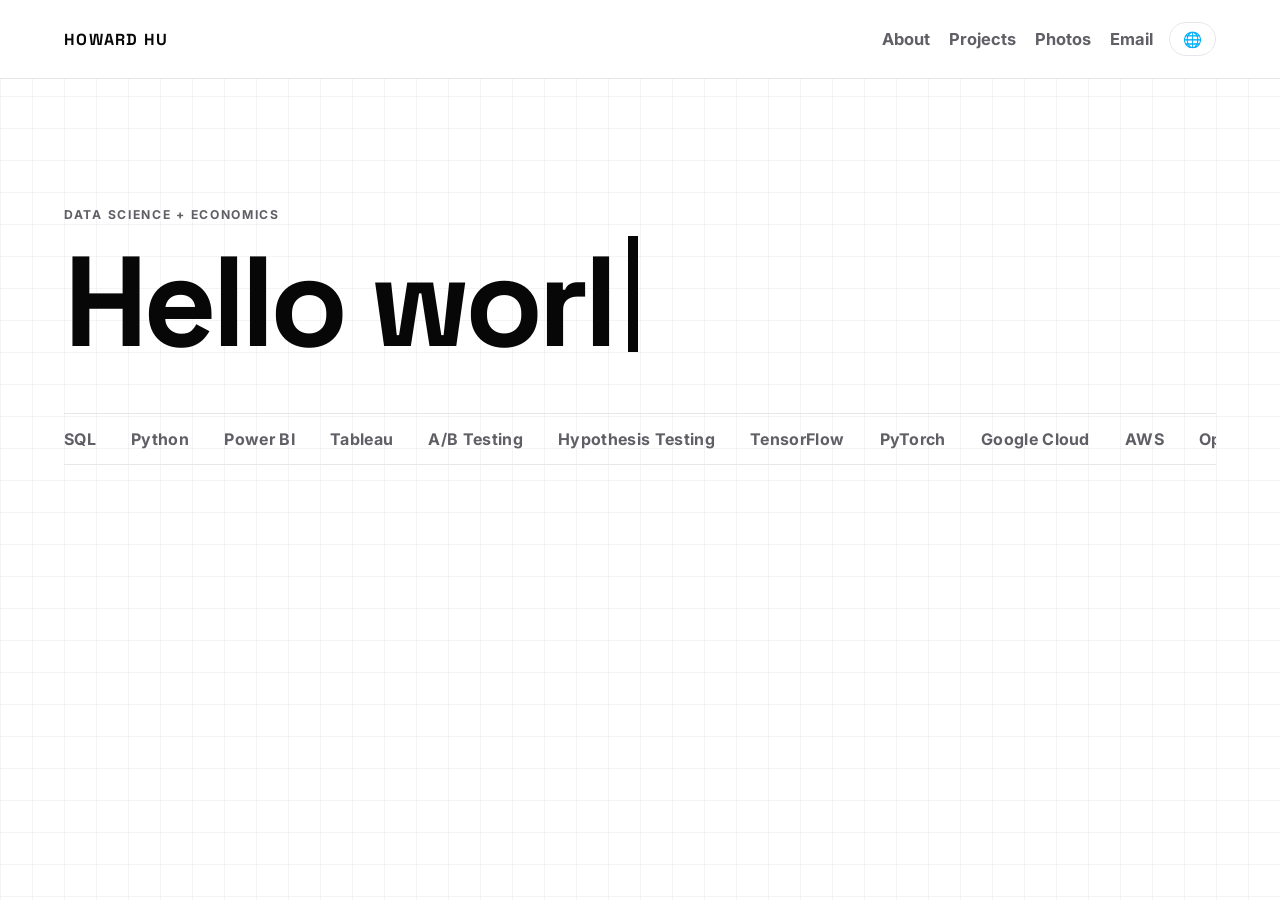
==== commit 4844a1a3: "Remove photo category progress panel" ====
--- a/index.html
+++ b/index.html
@@ -108,15 +108,16 @@
             </article>
 
             <article class="project-card" data-tone="factory">
-              <p class="card-tag">Automation</p>
-              <h3>Brainrot Content Factory</h3>
-              <p class="project-subtitle">An automated pipeline for short-form media</p>
-              <p class="project-hook">Dopamine maxing by putting shorts content creation on autopilot.</p>
-              <button class="project-trigger" type="button" aria-expanded="false">Open project</button>
-              <div class="project-detail">
-                <p class="card-summary">This started as an experiment in scale: how far can I push a media pipeline before manual bottlenecks show up? The system detects trend signals, builds scripts, generates visuals, and assembles shorts with minimal intervention.</p>
-                <p class="card-summary">I also built in quality gates around timing, hook strength, and visual continuity so it’s not just auto-generated noise. The end goal is a repeatable engine for autonomous content channels.</p>
-                <p class="detail-meta">Python · Sora · FFmpeg · Platform APIs</p>
+              <p class="card-tag">AGENT AUTOMATION</p>
+              <h3>Stevie Tech Broadcast</h3>
+              <p class="project-subtitle">where headlines become yaplines</p>
+              <p class="project-hook">An AI news pipeline that researches, scripts, and edits so Stevie can clock in on time.</p>
+              <button class="project-trigger" type="button" aria-expanded="false">Open project</button>
+              <div class="project-detail">
+                <p class="card-summary">This started as an experiment in one question: how much of a news studio can I automate before it turns into slop?</p>
+                <p class="card-summary">The pipeline tracks story candidates, analyzes what actually matters, gathers screenshots and support visuals, writes the script, and builds the short around Stevie as the anchor.</p>
+                <p class="card-summary">The goal is not random AI noise. It is fast, watchable, context-rich news content with better media selection, cleaner pacing, and less manual babysitting.</p>
+                <p class="detail-meta">PYTHON • OPENAI API • FFMPEG • PLATFORM APIS</p>
               </div>
             </article>
 
@@ -216,13 +217,6 @@
               <h1 id="photo-category-title" class="photo-category-title">Film</h1>
               <p id="photo-category-description" class="photo-category-description">Analog frames, softer grain, slower timing.</p>
             </div>
-            <aside class="photo-progress-panel">
-              <p id="photo-progress-label" class="photo-progress-label">0% through set</p>
-              <div class="photo-progress-track" aria-hidden="true">
-                <span id="photo-progress-fill" class="photo-progress-fill"></span>
-              </div>
-              <p id="photo-progress-meta" class="photo-progress-meta">0 frames</p>
-            </aside>
           </div>
 
           <div id="photo-category-gallery" class="photo-category-gallery"></div>
--- a/styles.css
+++ b/styles.css
@@ -487,7 +487,7 @@
   border: 1px solid rgba(215, 221, 238, 0.88);
   overflow: hidden;
   display: grid;
-  align-items: end;
+  align-items: stretch;
   padding: 2rem;
   background:
     radial-gradient(circle at 20% 20%, rgba(255, 255, 255, 0.9), rgba(255, 255, 255, 0.1) 38%, transparent 60%),
@@ -499,6 +499,7 @@
   position: absolute;
   inset: 0;
   overflow: hidden;
+  pointer-events: none;
   background:
     radial-gradient(circle at 50% 25%, rgba(47, 107, 255, 0.1), rgba(255, 255, 255, 0.08) 40%, transparent 70%),
     linear-gradient(180deg, rgba(255, 255, 255, 0.48), rgba(245, 247, 252, 0.68));
@@ -514,6 +515,9 @@
   position: relative;
   z-index: 1;
   max-width: 48ch;
+  align-self: end;
+  justify-self: end;
+  text-align: right;
 }
 
 .projects-top-kicker {
@@ -527,7 +531,7 @@
 
 .projects-top-avatar {
   position: absolute;
-  right: 2rem;
+  left: 2rem;
   top: 1.6rem;
   z-index: 1;
   width: 132px;
@@ -545,7 +549,7 @@
   color: #383e4b;
   line-height: 1.75;
   font-size: 1.04rem;
-  text-align: left;
+  text-align: right;
 }
 
 .projects-typed-lead.is-typing::after {
@@ -1124,10 +1128,7 @@
 }
 
 .photo-category-shell {
-  display: grid;
-  grid-template-columns: minmax(0, 1fr) 240px;
-  gap: 2rem;
-  align-items: start;
+  display: block;
   margin-bottom: 2.4rem;
 }
 
@@ -1175,43 +1176,6 @@
   color: #444b5c;
   font-size: 1.02rem;
   line-height: 1.7;
-}
-
-.photo-progress-panel {
-  position: sticky;
-  top: 104px;
-  padding: 1rem 1rem 1.15rem;
-  border: 1px solid var(--line);
-  border-radius: 18px;
-  background: rgba(255, 255, 255, 0.9);
-  backdrop-filter: blur(10px);
-}
-
-.photo-progress-label,
-.photo-progress-meta {
-  margin: 0;
-  color: #555c6c;
-  font-weight: 700;
-}
-
-.photo-progress-track {
-  width: 100%;
-  height: 7px;
-  margin: 0.85rem 0 0.75rem;
-  border-radius: 999px;
-  background: #edf0f5;
-  overflow: hidden;
-}
-
-.photo-progress-fill {
-  display: block;
-  width: 100%;
-  height: 100%;
-  transform-origin: left center;
-  transform: scaleX(0);
-  border-radius: inherit;
-  background: linear-gradient(90deg, #111318, color-mix(in srgb, var(--accent) 56%, #ffffff 44%));
-  transition: transform 160ms ease;
 }
 
 .photo-category-gallery {
@@ -1441,15 +1405,17 @@
     width: 104px;
     height: 104px;
     top: 1rem;
-    right: 1rem;
+    left: 1rem;
   }
 
   .projects-top-copy {
     max-width: 100%;
-  }
-
-  .photo-progress-panel {
-    position: static;
+    justify-self: stretch;
+    text-align: left;
+  }
+
+  .projects-typed-lead {
+    text-align: left;
   }
 
   .photo-category-hero {
